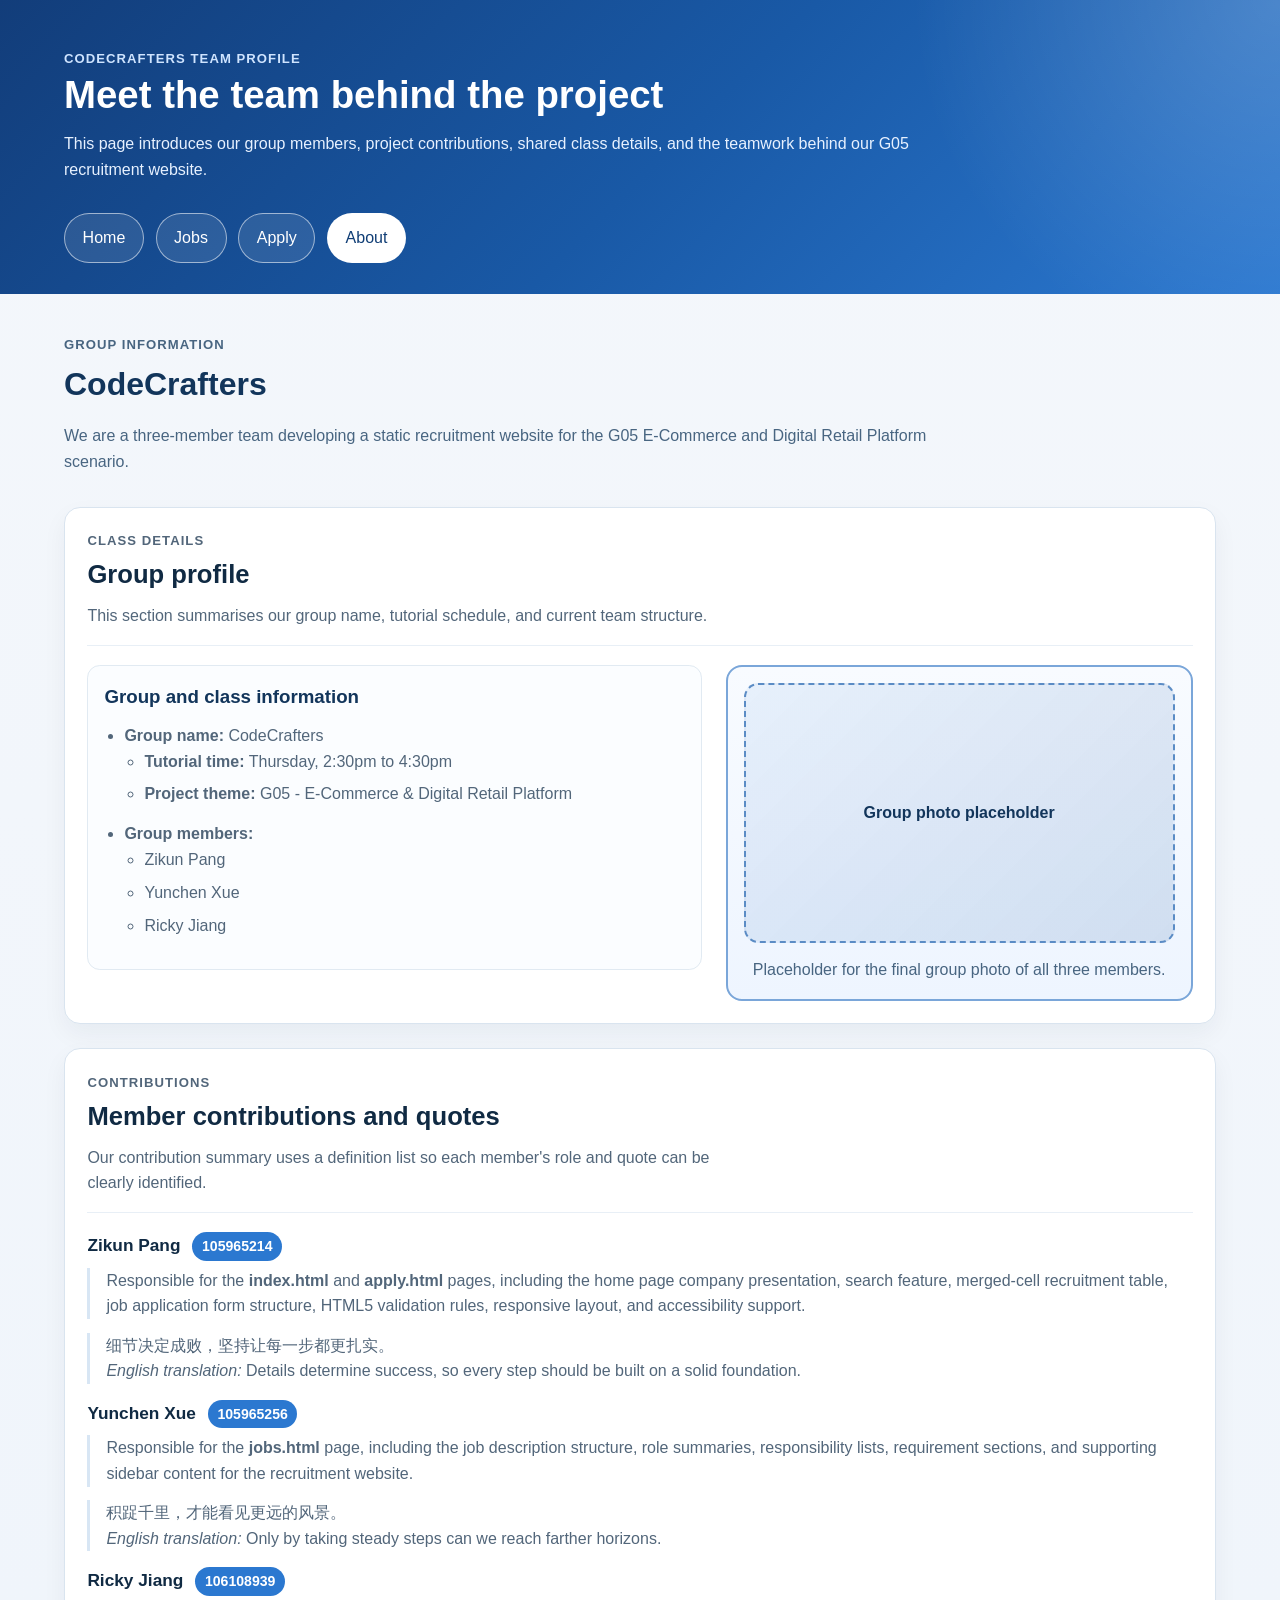
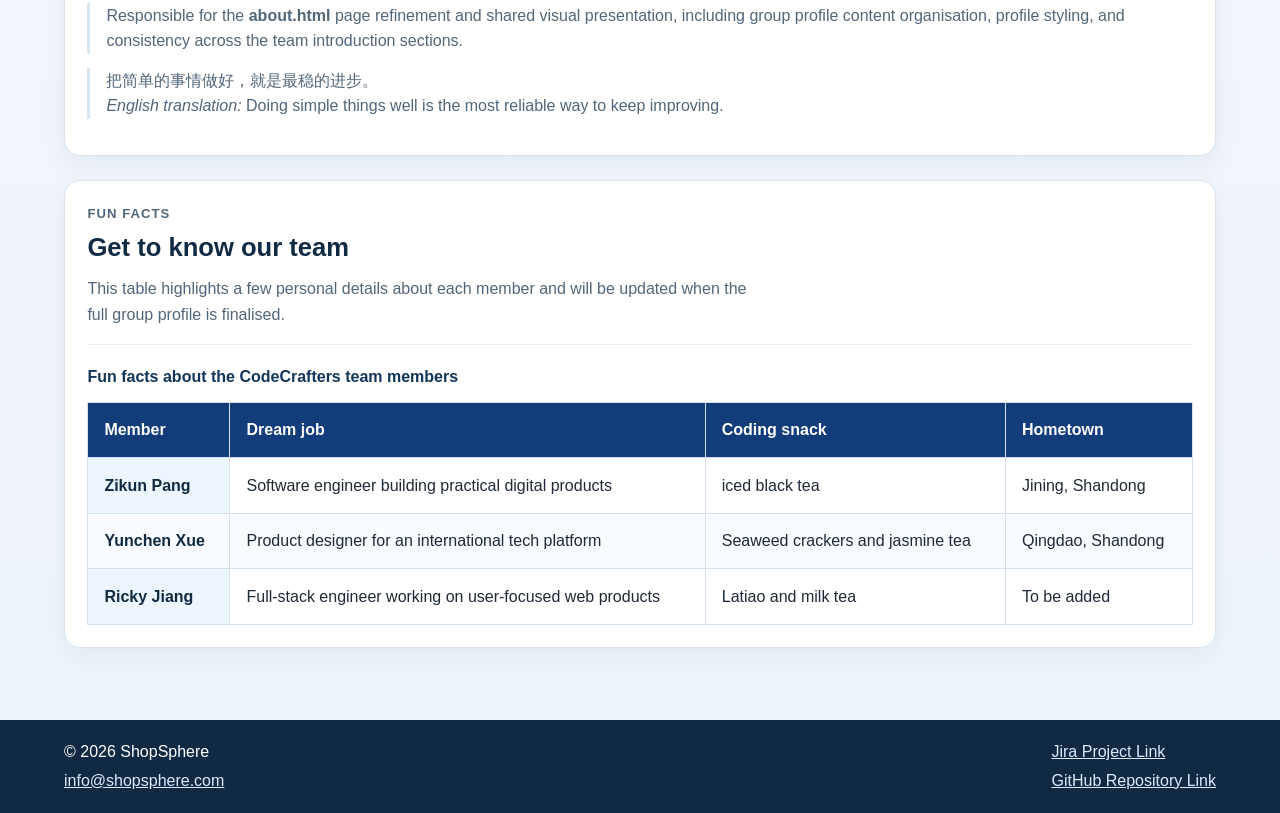
==== about.html @ 59950547 "Modify the formatting issue of the about. html section" ====
<!DOCTYPE html>
<html lang="en">
<head>
    <meta charset="utf-8">
    <meta name="description" content="About page for the CodeCrafters recruitment website project.">
    <meta name="keywords" content="about, team, contributions, COS10026, CodeCrafters">
    <meta name="author" content="CodeCrafters">
    <meta name="viewport" content="width=device-width, initial-scale=1.0">
    <title>About | CodeCrafters</title>
    <link rel="stylesheet" href="styles.css">

    <style>
        .about-photo figcaption {
            text-align: center;
        }
    </style>
</head>
<body>

<header class="site-header">
    <div class="container">
        <div class="hero-text">
            <p class="eyebrow">CodeCrafters Team Profile</p>
            <h1>Meet the team behind the project</h1>
            <p class="hero-summary" style="max-width: 54rem;">
                This page introduces our group members, project contributions, shared class details, and the teamwork behind our G05 recruitment website.
            </p>
        </div>

        <nav class="site-nav" aria-label="Main navigation">
            <ul>
                <li><a href="index.html">Home</a></li>
                <li><a href="jobs.html">Jobs</a></li>
                <li><a href="apply.html">Apply</a></li>
                <li><a href="about.html" class="current-page" aria-current="page">About</a></li>
            </ul>
        </nav>
    </div>
</header>

<main id="main-content" class="container page-main">
    <section class="page-intro">
        <p class="section-tag">Group Information</p>
        <h2>CodeCrafters</h2>
        <p>
            We are a three-member team developing a static recruitment website for the G05 E-Commerce and Digital Retail Platform scenario.
        </p>
    </section>

    <section class="content-card">
        <header class="card-header">
            <div>
                <p class="card-tag">Class Details</p>
                <h2>Group profile</h2>
                <p class="card-summary">
                    This section summarises our group name, tutorial schedule, and current team structure.
                </p>
            </div>
        </header>

        <div class="about-overview">
            <div class="info-panel">
                <h3>Group and class information</h3>
                <ul class="nested-details">
                    <li>
                        <strong>Group name:</strong> CodeCrafters
                        <ul>
                            <li><strong>Tutorial time:</strong> Thursday, 2:30pm to 4:30pm</li>
                            <li><strong>Project theme:</strong> G05 - E-Commerce &amp; Digital Retail Platform</li>
                        </ul>
                    </li>
                    <li>
                        <strong>Group members:</strong>
                        <ul>
                            <li>Zikun Pang</li>
                            <li>Yunchen Xue</li>
                            <li>Ricky Jiang</li>
                        </ul>
                    </li>
                </ul>
            </div>

            <figure class="about-photo">
                <div class="photo-placeholder" role="img" aria-label="Placeholder for the group photo to be added later.">
                    Group photo placeholder
                </div>
                <figcaption>Placeholder for the final group photo of all three members.</figcaption>
            </figure>
        </div>
    </section>

    <section class="content-card">
        <header class="card-header">
            <div>
                <p class="card-tag">Contributions</p>
                <h2>Member contributions and quotes</h2>
                <p class="card-summary">
                    Our contribution summary uses a definition list so each member's role and quote can be clearly identified.
                </p>
            </div>
        </header>

        <dl class="member-contributions">
            <dt>Zikun Pang <span class="student-id">105965214</span></dt>
            <dd>
                Responsible for the <strong>index.html</strong> and <strong>apply.html</strong> pages, including the home page company presentation, search feature, merged-cell recruitment table, job application form structure, HTML5 validation rules, responsive layout, and accessibility support.
            </dd>
            <dd>
                <span lang="zh-CN">&#32454;&#33410;&#20915;&#23450;&#25104;&#36133;&#65292;&#22362;&#25345;&#35753;&#27599;&#19968;&#27493;&#37117;&#26356;&#25166;&#23454;&#12290;</span>
                <br>
                <em>English translation:</em> Details determine success, so every step should be built on a solid foundation.
            </dd>

            <dt>Yunchen Xue <span class="student-id">105965256</span></dt>
            <dd>
                Responsible for the <strong>jobs.html</strong> page, including the job description structure, role summaries, responsibility lists, requirement sections, and supporting sidebar content for the recruitment website.
            </dd>
            <dd>
                <span lang="zh-CN">&#31215;&#36352;&#21315;&#37324;&#65292;&#25165;&#33021;&#30475;&#35265;&#26356;&#36828;&#30340;&#39118;&#26223;&#12290;</span>
                <br>
                <em>English translation:</em> Only by taking steady steps can we reach farther horizons.
            </dd>

            <dt>Ricky Jiang <span class="student-id">106108939</span></dt>
            <dd>
                Responsible for the <strong>about.html</strong> page refinement and shared visual presentation, including group profile content organisation, profile styling, and consistency across the team introduction sections.
            </dd>
            <dd>
                <span lang="zh-CN">&#25226;&#31616;&#21333;&#30340;&#20107;&#24773;&#20570;&#22909;&#65292;&#23601;&#26159;&#26368;&#31283;&#30340;&#36827;&#27493;&#12290;</span>
                <br>
                <em>English translation:</em> Doing simple things well is the most reliable way to keep improving.
            </dd>
        </dl>
    </section>

    <section class="content-card">
        <header class="card-header">
            <div>
                <p class="card-tag">Fun Facts</p>
                <h2>Get to know our team</h2>
                <p class="card-summary">
                    This table highlights a few personal details about each member and will be updated when the full group profile is finalised.
                </p>
            </div>
        </header>

        <div class="table-wrap">
            <table class="fun-facts-table">
                <caption>Fun facts about the CodeCrafters team members</caption>
                <thead>
                <tr>
                    <th scope="col">Member</th>
                    <th scope="col">Dream job</th>
                    <th scope="col">Coding snack</th>
                    <th scope="col">Hometown</th>
                </tr>
                </thead>
                <tbody>
                <tr>
                    <th scope="row">Zikun Pang</th>
                    <td>Software engineer building practical digital products</td>
                    <td>iced black tea</td>
                    <td>Jining, Shandong</td>
                </tr>
                <tr>
                    <th scope="row">Yunchen Xue</th>
                    <td>Product designer for an international tech platform</td>
                    <td>Seaweed crackers and jasmine tea</td>
                    <td>Qingdao, Shandong</td>
                </tr>
                <tr>
                    <th scope="row">Ricky Jiang</th>
                    <td>Full-stack engineer working on user-focused web products</td>
                    <td>Latiao and milk tea</td>
                    <td>To be added</td>
                </tr>
                </tbody>
            </table>
        </div>
    </section>
</main>

<footer class="site-footer">
    <div class="container footer-layout">
        <div>
            <p>&copy; 2026 ShopSphere</p>
            <p><a href="mailto:info@shopsphere.com">info@shopsphere.com</a></p>
        </div>
        <div class="footer-links">
            <p><a href="https://2568879251l.atlassian.net/jira/software/projects/SCRUM/boards/1?atlOrigin=eyJpIjoiOWZjY2I1NWI1YzJlNGUzNWI2YWQ5MjZhNTBlOTJiNDIiLCJwIjoiaiJ9">Jira Project Link</a></p>
            <p><a href="https://github.com/105965256/COS10026-Group-Work">GitHub Repository Link</a></p>
        </div>
    </div>
</footer>
</body>
</html>
---- styles.css ----
/*Character control*/
:root {
    --color-text: #1f2937;
    --color-text-muted: #52667a;
    --color-text-soft: #486581;
    --color-heading: #12355b;
    --color-heading-strong: #102a43;
    --color-primary: #0f4c97;
    --color-primary-dark: #0a376d;
    --color-primary-accent: #2b78d0;
    --color-surface: #ffffff;
    --color-surface-soft: #fbfdff;
    --color-surface-accent: #f7fbff;
    --color-surface-highlight: #edf5ff;
    --color-border: #d9e4ef;
    --color-border-soft: #e1eaf2;
    --color-focus: #ffbf47;
    --color-header-start: #123d7a;
    --color-header-mid: #1959a6;
    --color-header-end: #2b78d0;
    --color-header-text: #ffffff;
    --color-header-text-soft: #e7f1ff;
    --color-header-text-muted: #cfe4ff;
    --shadow-card: 0 10px 24px rgba(16, 42, 67, 0.05);
    --radius-pill: 999px;
    --radius-lg: 1rem;
    --radius-md: 0.8rem;
}


/*Basic container limitations*/
* {
    box-sizing: border-box;
}

html {
    scroll-behavior: smooth;
}

body {
    margin: 0;
    font-family: Arial, Helvetica, sans-serif;
    line-height: 1.6;
    color: var(--color-text);
    background: linear-gradient(180deg, #f4f7fb 0%, #eef4fb 100%);
}

a {
    color: var(--color-primary);
}

a:hover {
    color: var(--color-primary-dark);
}

a:focus {
    outline: 3px solid var(--color-focus);
    outline-offset: 2px;
}

/* General Layout*/
.container {
    width: 90%;
    max-width: 1180px;
    margin: 0 auto;
}

.page-main {
    padding: 2.5rem 0 3rem;
}

.page-intro {
    max-width: 54rem;
    margin-bottom: 2rem;
}

.page-intro h2 {
    margin: 0.3rem 0 0.8rem;
    font-size: 2rem;
    color: var(--color-heading-strong);
}

.page-intro p {
    margin: 0;
    color: var(--color-text-soft);
}

.page-with-sidebar {
    overflow: hidden;
}

.page-content {
    float: left;
    width: 73%;
}

.page-sidebar {
    float: right;
    width: 25%;
}

.section-tag,
.eyebrow,
.card-tag {
    font-size: 0.82rem;
    font-weight: bold;
    text-transform: uppercase;
    letter-spacing: 0.08em;
}

/*Top of page*/
.site-header {
    padding: 3rem 0 1.6rem;
    color: var(--color-header-text);
    background:
        radial-gradient(circle at top right, rgba(255, 255, 255, 0.18), transparent 28%),
        linear-gradient(135deg, var(--color-header-start) 0%, var(--color-header-mid) 52%, var(--color-header-end) 100%);
}

.hero-text h1 {
    margin: 0.2rem 0 0.8rem;
    font-size: 2.4rem;
    line-height: 1.2;
}

.hero-summary {
    margin: 0;
    color: var(--color-header-text-soft);
}

.eyebrow {
    margin: 0;
    color: var(--color-header-text-muted);
}

/*Navigation bar*/
.site-nav {
    margin-top: 1.6rem;
}

.site-nav ul {
    margin: 0;
    padding: 0;
    list-style: none;
}

.site-nav li {
    display: inline-block;
    margin: 0.3rem 0.45rem 0.3rem 0;
}

.site-nav a {
    display: inline-block;
    padding: 0.72rem 1.1rem;
    border: 1px solid rgba(255, 255, 255, 0.55);
    border-radius: var(--radius-pill);
    background: rgba(255, 255, 255, 0.1);
    color: var(--color-header-text);
    text-decoration: none;
}

.site-nav a.current-page,
.site-nav a[aria-current="page"] {
    background-color: var(--color-surface);
    color: #0f3d75;
}

.site-nav a:hover,
.site-nav a:focus {
    background: rgba(255, 255, 255, 0.22);
}

/* Shared card containers */
.content-card,
.sidebar-card {
    border: 1px solid var(--color-border);
    border-radius: var(--radius-lg);
    background: var(--color-surface);
}

.content-card,
.sidebar-card {
    margin-bottom: 1.5rem;
    padding: 1.4rem;
    box-shadow: var(--shadow-card);
}

.content-card h2,
.content-card h3,
.sidebar-card h2,
.sidebar-card h3,
.info-panel h3,
.page-intro h2 {
    color: var(--color-heading);
}

.content-card p,
.content-card li,
.sidebar-card p,
.sidebar-card li,
.card-summary {
    color: var(--color-text-muted);
}

.card-header {
    overflow: hidden;
    margin-bottom: 1.2rem;
    padding-bottom: 1rem;
    border-bottom: 1px solid #e8eff6;
}

.card-header h2 {
    margin: 0.2rem 0 0.5rem;
    font-size: 1.6rem;
    color: var(--color-heading-strong);
}

.card-tag {
    margin: 0;
    color: var(--color-primary);
}

.card-summary {
    margin: 0;
    max-width: 42rem;
}

/* Shared information panels */
.info-grid {
    display: grid;
    grid-template-columns: repeat(3, minmax(0, 1fr));
    gap: 1rem;
}

.info-panel,
.job-meta-box {
    border-radius: var(--radius-md);
}

.info-panel {
    padding: 1rem;
    border: 1px solid var(--color-border-soft);
    background: var(--color-surface-soft);
}

.info-panel h3 {
    margin-top: 0;
    margin-bottom: 0.7rem;
}

.info-panel ol,
.info-panel ul,
.sidebar-card ul {
    margin: 0;
    padding-left: 1.25rem;
}

.info-panel li,
.sidebar-card li {
    margin-bottom: 0.45rem;
}

/* Jobs page special sections */
.job-meta-box {
    float: right;
    width: 230px;
    margin-left: 1rem;
    padding: 0.9rem 1rem;
    border: 1px solid #dce9f5;
    background: var(--color-surface-accent);
}

.job-meta-box p {
    margin: 0.25rem 0;
    color: #334e68;
}

.acknowledgement-box {
    border-left: 5px solid var(--color-primary-accent);
    background: var(--color-surface-highlight);
}

/* Home page sections */
.home-header {
    position: relative;
    overflow: hidden;
}

.home-header::after {
    content: "";
    position: absolute;
    inset: auto -10% -120px auto;
    width: 420px;
    height: 420px;
    border-radius: 50%;
    background: radial-gradient(circle, rgba(255, 255, 255, 0.18) 0%, rgba(255, 255, 255, 0.03) 58%, transparent 72%);
    pointer-events: none;
}

.home-hero {
    display: grid;
    grid-template-columns: minmax(0, 1.2fr) minmax(280px, 0.95fr);
    gap: 1.5rem;
    align-items: center;
}

.brand-row {
    display: flex;
    gap: 1rem;
    align-items: center;
    margin-bottom: 0.9rem;
}

.brand-row h1 {
    margin: 0;
}

.brand-logo {
    display: flex;
    align-items: center;
    justify-content: center;
    width: 72px;
    height: 72px;
    border: 2px solid rgba(255, 255, 255, 0.35);
    border-radius: 22px;
    color: #ffffff;
    background: linear-gradient(135deg, rgba(255, 255, 255, 0.22) 0%, rgba(191, 219, 254, 0.22) 100%);
    box-shadow: 0 14px 30px rgba(8, 38, 77, 0.24);
    font-size: 2rem;
    font-weight: bold;
}

.hero-slogan {
    margin: 0.2rem 0 0;
    color: var(--color-header-text-soft);
    font-size: 1.05rem;
}

.search-label {
    display: block;
    margin-bottom: 0.45rem;
    color: #ffffff;
    font-weight: bold;
}

.search-row {
    display: flex;
    gap: 0.8rem;
    flex-wrap: wrap;
}

.search-row input[type="search"] {
    flex: 1 1 280px;
    min-width: 0;
    padding: 0.85rem 1rem;
    border: 1px solid rgba(255, 255, 255, 0.38);
    border-radius: var(--radius-pill);
    font: inherit;
    color: var(--color-text);
    background: rgba(255, 255, 255, 0.96);
}

.search-row button {
    padding: 0.85rem 1.35rem;
    border: 1px solid rgba(255, 255, 255, 0.42);
    border-radius: var(--radius-pill);
    font: inherit;
    font-weight: bold;
    color: #0f3d75;
    background: #ffffff;
    cursor: pointer;
}

.search-row button:hover,
.search-row button:focus {
    background: #eaf3ff;
}

.hero-illustration {
    margin: 0;
    padding: 1rem;
    border: 1px solid rgba(255, 255, 255, 0.2);
    border-radius: 1.2rem;
    background: rgba(255, 255, 255, 0.1);
    box-shadow: 0 22px 40px rgba(9, 35, 70, 0.18);
}

.hero-graphic {
    display: block;
    width: 100%;
    height: auto;
}

.hero-illustration figcaption {
    margin-top: 0.8rem;
    color: var(--color-header-text-soft);
}

.home-grid {
    display: grid;
    grid-template-columns: minmax(0, 2fr) minmax(260px, 0.9fr);
    gap: 1.5rem;
    align-items: start;
}

.home-highlight {
    height: 100%;
}

.home-table {
    width: 100%;
    border-collapse: collapse;
    border: 1px solid #cbdcf0;
    background: #ffffff;
}

.home-table caption {
    margin-bottom: 0.8rem;
    font-weight: bold;
    color: var(--color-heading);
    text-align: left;
}

.home-table th,
.home-table td {
    padding: 0.9rem 1rem;
    border: 1px solid #d7e5f2;
    text-align: left;
    vertical-align: top;
}

.home-table thead th {
    color: #ffffff;
    background: #123d7a;
}

.home-table tbody th {
    color: var(--color-heading-strong);
    background: #edf5ff;
}

.home-table tbody tr:nth-child(even) td,
.home-table tbody tr:nth-child(even) th {
    background: #f8fbff;
}

.apply-layout {
    display: grid;
    grid-template-columns: minmax(0, 2fr) minmax(280px, 1fr);
    gap: 1.5rem;
    align-items: start;
}

/* Apply page form layout */
.form-card {
    min-width: 0;
}

.apply-form,
.field-group {
    display: flex;
    flex-direction: column;
}

.apply-form {
    gap: 1rem;
}

.form-grid {
    display: grid;
    grid-template-columns: repeat(2, minmax(0, 1fr));
    gap: 1rem 1.25rem;
}

.field-group,
.choice-group {
    margin: 0;
}

.field-group {
    gap: 0.45rem;
}

.full-width {
    grid-column: 1 / -1;
}

.apply-form label,
.apply-form legend {
    font-weight: bold;
    color: var(--color-heading-strong);
}

.choice-group {
    padding: 1rem;
    border: 1px solid var(--color-border-soft);
    border-radius: var(--radius-md);
    background: var(--color-surface-soft);
}

.choice-group legend {
    padding: 0 0.3rem;
}

.apply-form input[type="text"],
.apply-form input[type="email"],
.apply-form input[type="tel"],
.apply-form select,
.apply-form textarea {
    width: 100%;
    padding: 0.8rem 0.9rem;
    border: 1px solid #bfd0e0;
    border-radius: 0.75rem;
    font: inherit;
    color: var(--color-text);
    background: var(--color-surface);
}

.apply-form input[type="text"]:focus,
.apply-form input[type="email"]:focus,
.apply-form input[type="tel"]:focus,
.apply-form select:focus,
.apply-form textarea:focus {
    border-color: var(--color-primary-accent);
    outline: 3px solid rgba(255, 191, 71, 0.45);
    outline-offset: 1px;
}

.apply-form textarea {
    resize: vertical;
    min-height: 8rem;
}

.field-note {
    margin: 0;
    font-size: 0.93rem;
    color: var(--color-text-soft);
}

.inline-options {
    display: flex;
    flex-wrap: wrap;
    gap: 0.75rem 1.25rem;
    margin-top: 0.5rem;
}

.inline-options label {
    display: flex;
    align-items: center;
    gap: 0.55rem;
    color: var(--color-text);
}

.inline-options input {
    accent-color: var(--color-primary);
}

.button-row {
    display: flex;
    flex-wrap: wrap;
    gap: 0.8rem;
}

.button-row input[type="submit"],
.button-row input[type="reset"] {
    padding: 0.9rem 1.35rem;
    border: 1px solid var(--color-primary);
    border-radius: var(--radius-pill);
    font: inherit;
    font-weight: bold;
    cursor: pointer;
}

.button-row input[type="submit"] {
    color: var(--color-header-text);
    background: linear-gradient(135deg, var(--color-primary) 0%, var(--color-primary-accent) 100%);
}

.button-row input[type="reset"] {
    color: var(--color-heading-strong);
    background: var(--color-surface);
}

.button-row input[type="submit"]:hover,
.button-row input[type="submit"]:focus {
    background: linear-gradient(135deg, var(--color-primary-dark) 0%, var(--color-primary) 100%);
}

.button-row input[type="reset"]:hover,
.button-row input[type="reset"]:focus {
    background: var(--color-surface-highlight);
}

.apply-sidebar {
    display: grid;
    gap: 1.5rem;
}

.application-steps {
    margin: 0;
    padding-left: 1.3rem;
}

.application-steps li {
    margin-bottom: 0.55rem;
    color: var(--color-text-muted);
}

/* About page sections */
.about-overview {
    display: grid;
    grid-template-columns: minmax(0, 1.25fr) minmax(260px, 0.95fr);
    gap: 1.5rem;
    align-items: start;
}

.nested-details,
.nested-details ul {
    margin: 0;
    padding-left: 1.25rem;
}

.nested-details > li {
    margin-bottom: 0.9rem;
    color: var(--color-text-muted);
}

.about-photo {
    margin: 0;
    padding: 1rem;
    border: 2px solid #7aa6d9;
    border-radius: var(--radius-lg);
    background: linear-gradient(180deg, #f8fbff 0%, #eef5ff 100%);
}

.photo-placeholder {
    display: flex;
    align-items: center;
    justify-content: center;
    min-height: 260px;
    border: 2px dashed #5b8cc5;
    border-radius: 0.9rem;
    color: var(--color-heading);
    background:
        linear-gradient(135deg, rgba(43, 120, 208, 0.08) 0%, rgba(15, 76, 151, 0.14) 100%);
    font-weight: bold;
    text-align: center;
}

.group-photo {
    display: block;
    width: 100%;
    height: auto;
    border-radius: 0.9rem;
}

.about-photo figcaption {
    margin-top: 0.9rem;
    color: var(--color-text-soft);
}

.member-contributions {
    margin: 0;
}

.member-contributions dt {
    margin-top: 1rem;
    font-size: 1.08rem;
    font-weight: bold;
    color: var(--color-heading-strong);
}

.member-contributions dt:first-child {
    margin-top: 0;
}

.member-contributions dd {
    margin: 0.45rem 0 0.85rem 0;
    padding-left: 1rem;
    border-left: 3px solid #d8e6f4;
    color: var(--color-text-muted);
}

.student-id {
    display: inline-block;
    margin-left: 0.45rem;
    padding: 0.18rem 0.6rem;
    border-radius: var(--radius-pill);
    color: #ffffff;
    background: #2b78d0;
    font-size: 0.88rem;
}

.table-wrap {
    overflow-x: auto;
}

.fun-facts-table {
    width: 100%;
    border-collapse: collapse;
    border: 1px solid #bdd0e5;
    background: #ffffff;
}

.fun-facts-table caption {
    margin-bottom: 0.8rem;
    font-weight: bold;
    color: var(--color-heading);
    text-align: left;
}

.fun-facts-table th,
.fun-facts-table td {
    padding: 0.9rem 1rem;
    border: 1px solid #d5e1ee;
    text-align: left;
    vertical-align: top;
}

.fun-facts-table thead th {
    color: #ffffff;
    background: #123d7a;
}

.fun-facts-table tbody th {
    color: var(--color-heading-strong);
    background: #edf5ff;
}

.fun-facts-table tbody tr:nth-child(even) td,
.fun-facts-table tbody tr:nth-child(even) th {
    background: #f8fbff;
}

.fun-facts-table tbody tr:hover td,
.fun-facts-table tbody tr:hover th {
    background: #e1efff;
}

.footer-layout {
    display: flex;
    flex-wrap: wrap;
}

/* Footer layout */
.site-footer {
    clear: both;
    padding: 1rem 0;
    background: var(--color-heading-strong);
    color: var(--color-header-text);
}

.footer-layout {
    justify-content: space-between;
    gap: 1rem;
}

.footer-links p,
.site-footer p {
    margin: 0.2rem 0;
}

.site-footer a {
    color: #d9ecff;
}

/* Responsive adjustments */
@media screen and (max-width: 980px) {
    .page-content,
    .page-sidebar,
    .job-meta-box {
        float: none;
        width: 100%;
    }

    .home-hero,
    .home-grid,
    .apply-layout {
        grid-template-columns: 1fr;
    }

    .about-overview {
        grid-template-columns: 1fr;
    }

    .job-meta-box {
        margin: 1rem 0 0;
    }

    .info-grid {
        grid-template-columns: 1fr;
    }
}

@media screen and (max-width: 680px) {
    .hero-text h1 {
        font-size: 1.9rem;
    }

    .brand-row {
        align-items: flex-start;
    }

    .search-row input[type="search"],
    .search-row button {
        width: 100%;
    }

    .site-nav li {
        display: block;
        margin-right: 0;
    }

    .site-nav a {
        width: 100%;
        text-align: center;
    }

    .container {
        width: 94%;
    }

    .form-grid {
        grid-template-columns: 1fr;
    }

    .button-row input[type="submit"],
    .button-row input[type="reset"] {
        width: 100%;
    }

    .inline-options {
        flex-direction: column;
        align-items: flex-start;
    }

    .content-card,
    .sidebar-card {
        padding: 1rem;
    }

    .page-intro h2 {
        font-size: 1.6rem;
    }
}
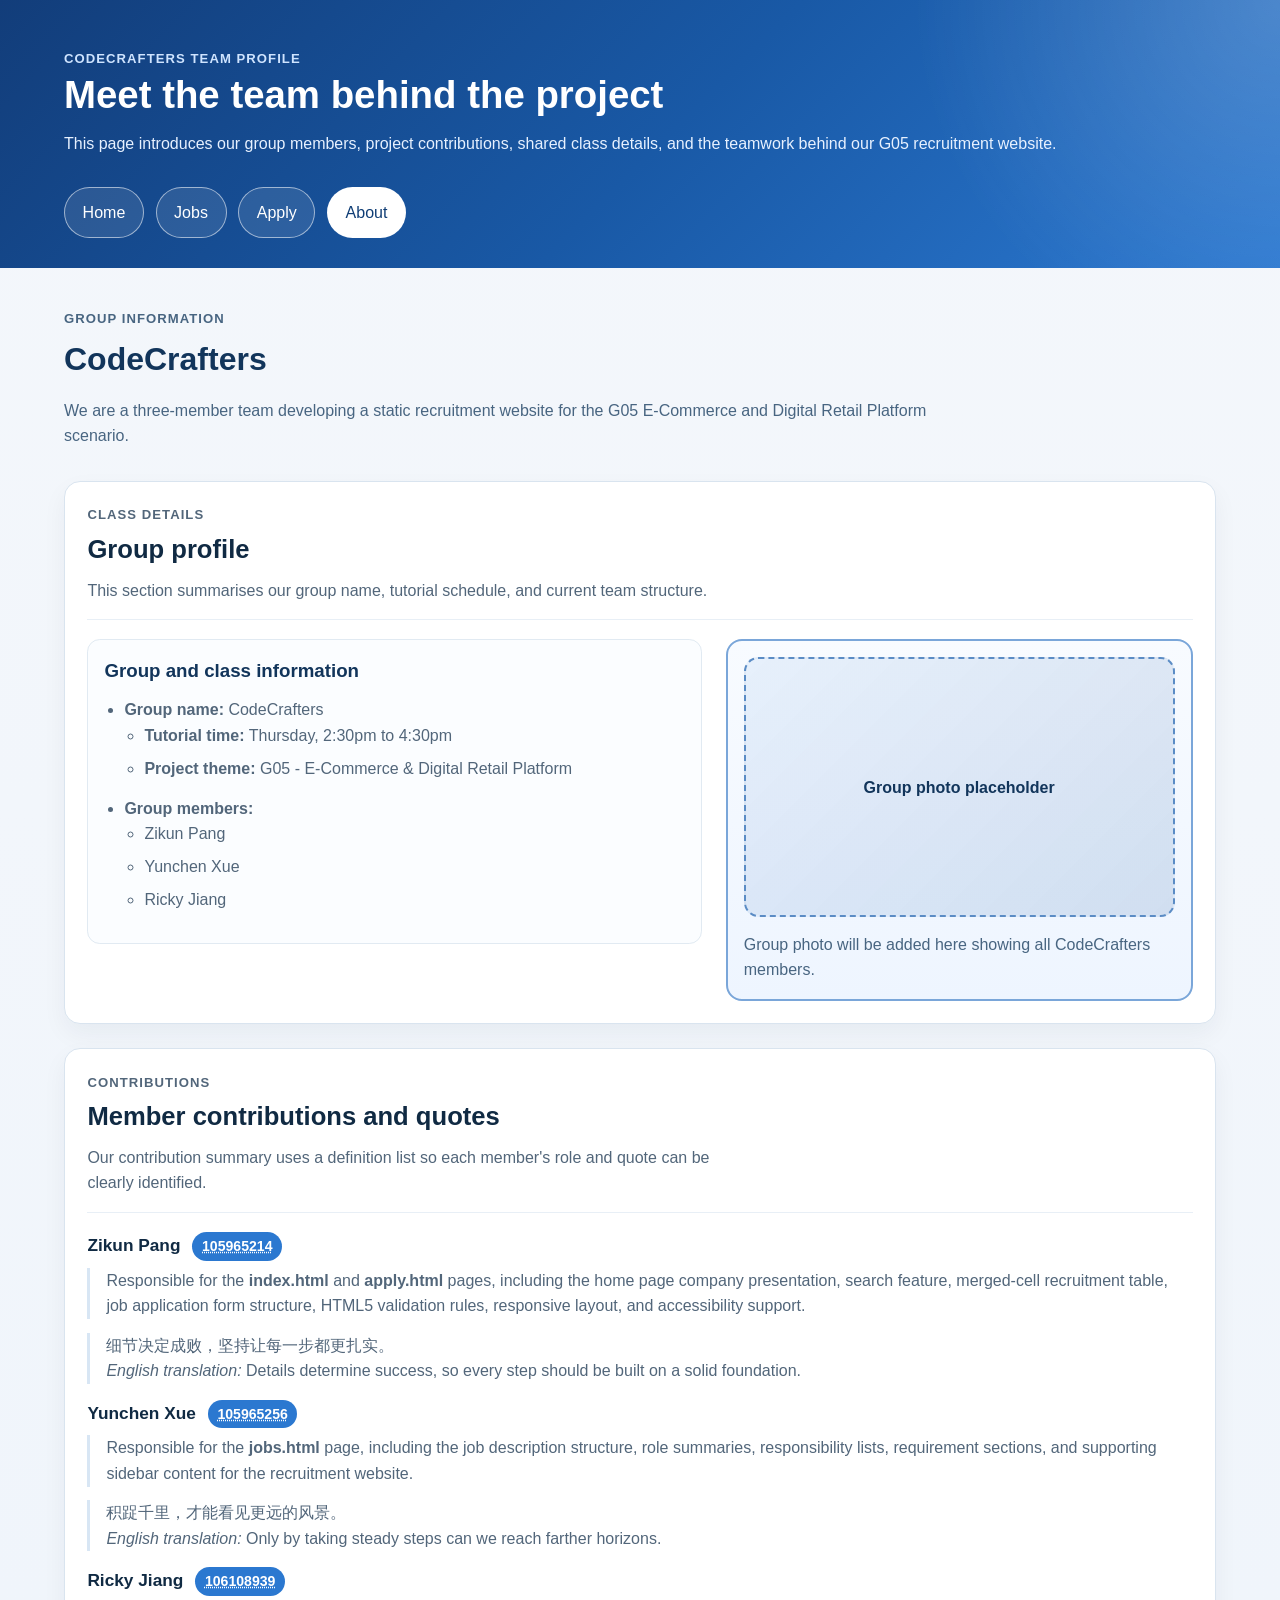
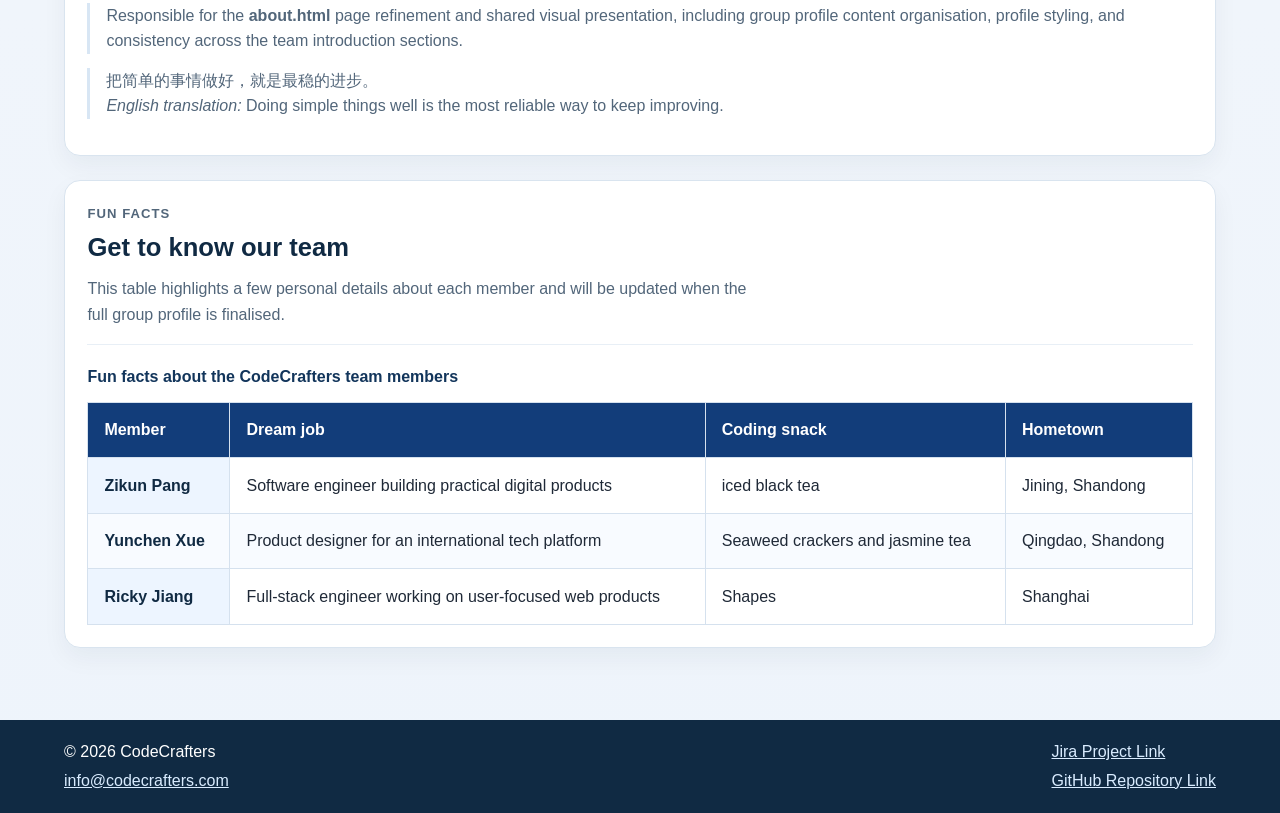
==== commit d6d4aa54: "Merge branch 'main' of https://github.com/105965256/COS10026-Group-Work" ====
--- a/about.html
+++ b/about.html
@@ -8,25 +8,19 @@
     <meta name="viewport" content="width=device-width, initial-scale=1.0">
     <title>About | CodeCrafters</title>
     <link rel="stylesheet" href="styles.css">
-
-    <style>
-        .about-photo figcaption {
-            text-align: center;
-        }
-    </style>
 </head>
+
 <body>
-
 <header class="site-header">
     <div class="container">
         <div class="hero-text">
             <p class="eyebrow">CodeCrafters Team Profile</p>
             <h1>Meet the team behind the project</h1>
-            <p class="hero-summary" style="max-width: 54rem;">
+            <p class="hero-summary">
                 This page introduces our group members, project contributions, shared class details, and the teamwork behind our G05 recruitment website.
             </p>
         </div>
-
+        
         <nav class="site-nav" aria-label="Main navigation">
             <ul>
                 <li><a href="index.html">Home</a></li>
@@ -38,7 +32,8 @@
     </div>
 </header>
 
-<main id="main-content" class="container page-main">
+<main id="main-content" class="container page-main" role="main">
+
     <section class="page-intro">
         <p class="section-tag">Group Information</p>
         <h2>CodeCrafters</h2>
@@ -81,10 +76,12 @@
             </div>
 
             <figure class="about-photo">
-                <div class="photo-placeholder" role="img" aria-label="Placeholder for the group photo to be added later.">
+                <div class="photo-placeholder" aria-hidden="true">
                     Group photo placeholder
                 </div>
-                <figcaption>Placeholder for the final group photo of all three members.</figcaption>
+                <figcaption>
+                    Group photo will be added here showing all CodeCrafters members.
+                </figcaption>
             </figure>
         </div>
     </section>
@@ -101,7 +98,7 @@
         </header>
 
         <dl class="member-contributions">
-            <dt>Zikun Pang <span class="student-id">105965214</span></dt>
+            <dt>Zikun Pang <span class="student-id"><abbr title="Student ID">105965214</abbr></span></dt>
             <dd>
                 Responsible for the <strong>index.html</strong> and <strong>apply.html</strong> pages, including the home page company presentation, search feature, merged-cell recruitment table, job application form structure, HTML5 validation rules, responsive layout, and accessibility support.
             </dd>
@@ -111,7 +108,7 @@
                 <em>English translation:</em> Details determine success, so every step should be built on a solid foundation.
             </dd>
 
-            <dt>Yunchen Xue <span class="student-id">105965256</span></dt>
+            <dt>Yunchen Xue <span class="student-id"><abbr title="Student ID">105965256</abbr></span></dt>
             <dd>
                 Responsible for the <strong>jobs.html</strong> page, including the job description structure, role summaries, responsibility lists, requirement sections, and supporting sidebar content for the recruitment website.
             </dd>
@@ -121,7 +118,7 @@
                 <em>English translation:</em> Only by taking steady steps can we reach farther horizons.
             </dd>
 
-            <dt>Ricky Jiang <span class="student-id">106108939</span></dt>
+            <dt>Ricky Jiang <span class="student-id"><abbr title="Student ID">106108939</abbr></span></dt>
             <dd>
                 Responsible for the <strong>about.html</strong> page refinement and shared visual presentation, including group profile content organisation, profile styling, and consistency across the team introduction sections.
             </dd>
@@ -171,26 +168,38 @@
                 <tr>
                     <th scope="row">Ricky Jiang</th>
                     <td>Full-stack engineer working on user-focused web products</td>
-                    <td>Latiao and milk tea</td>
-                    <td>To be added</td>
+                    <td>Shapes</td>
+                    <td>Shanghai</td>
                 </tr>
                 </tbody>
             </table>
         </div>
     </section>
+
 </main>
 
 <footer class="site-footer">
     <div class="container footer-layout">
         <div>
-            <p>&copy; 2026 ShopSphere</p>
-            <p><a href="mailto:info@shopsphere.com">info@shopsphere.com</a></p>
+            <p>&copy; 2026 CodeCrafters</p>
+            <p><a href="mailto:info@codecrafters.com" aria-label="Email CodeCrafters">info@codecrafters.com</a></p>
         </div>
         <div class="footer-links">
-            <p><a href="https://2568879251l.atlassian.net/jira/software/projects/SCRUM/boards/1?atlOrigin=eyJpIjoiOWZjY2I1NWI1YzJlNGUzNWI2YWQ5MjZhNTBlOTJiNDIiLCJwIjoiaiJ9">Jira Project Link</a></p>
-            <p><a href="https://github.com/105965256/COS10026-Group-Work">GitHub Repository Link</a></p>
+            <p>
+                <a href="https://2568879251l.atlassian.net/jira/software/projects/SCRUM/boards/1"
+                   target="_blank" rel="noopener noreferrer">
+                   Jira Project Link
+                </a>
+            </p>
+            <p>
+                <a href="https://github.com/105965256/COS10026-Group-Work"
+                   target="_blank" rel="noopener noreferrer">
+                   GitHub Repository Link
+                </a>
+            </p>
         </div>
     </div>
 </footer>
+
 </body>
-</html>
+</html>
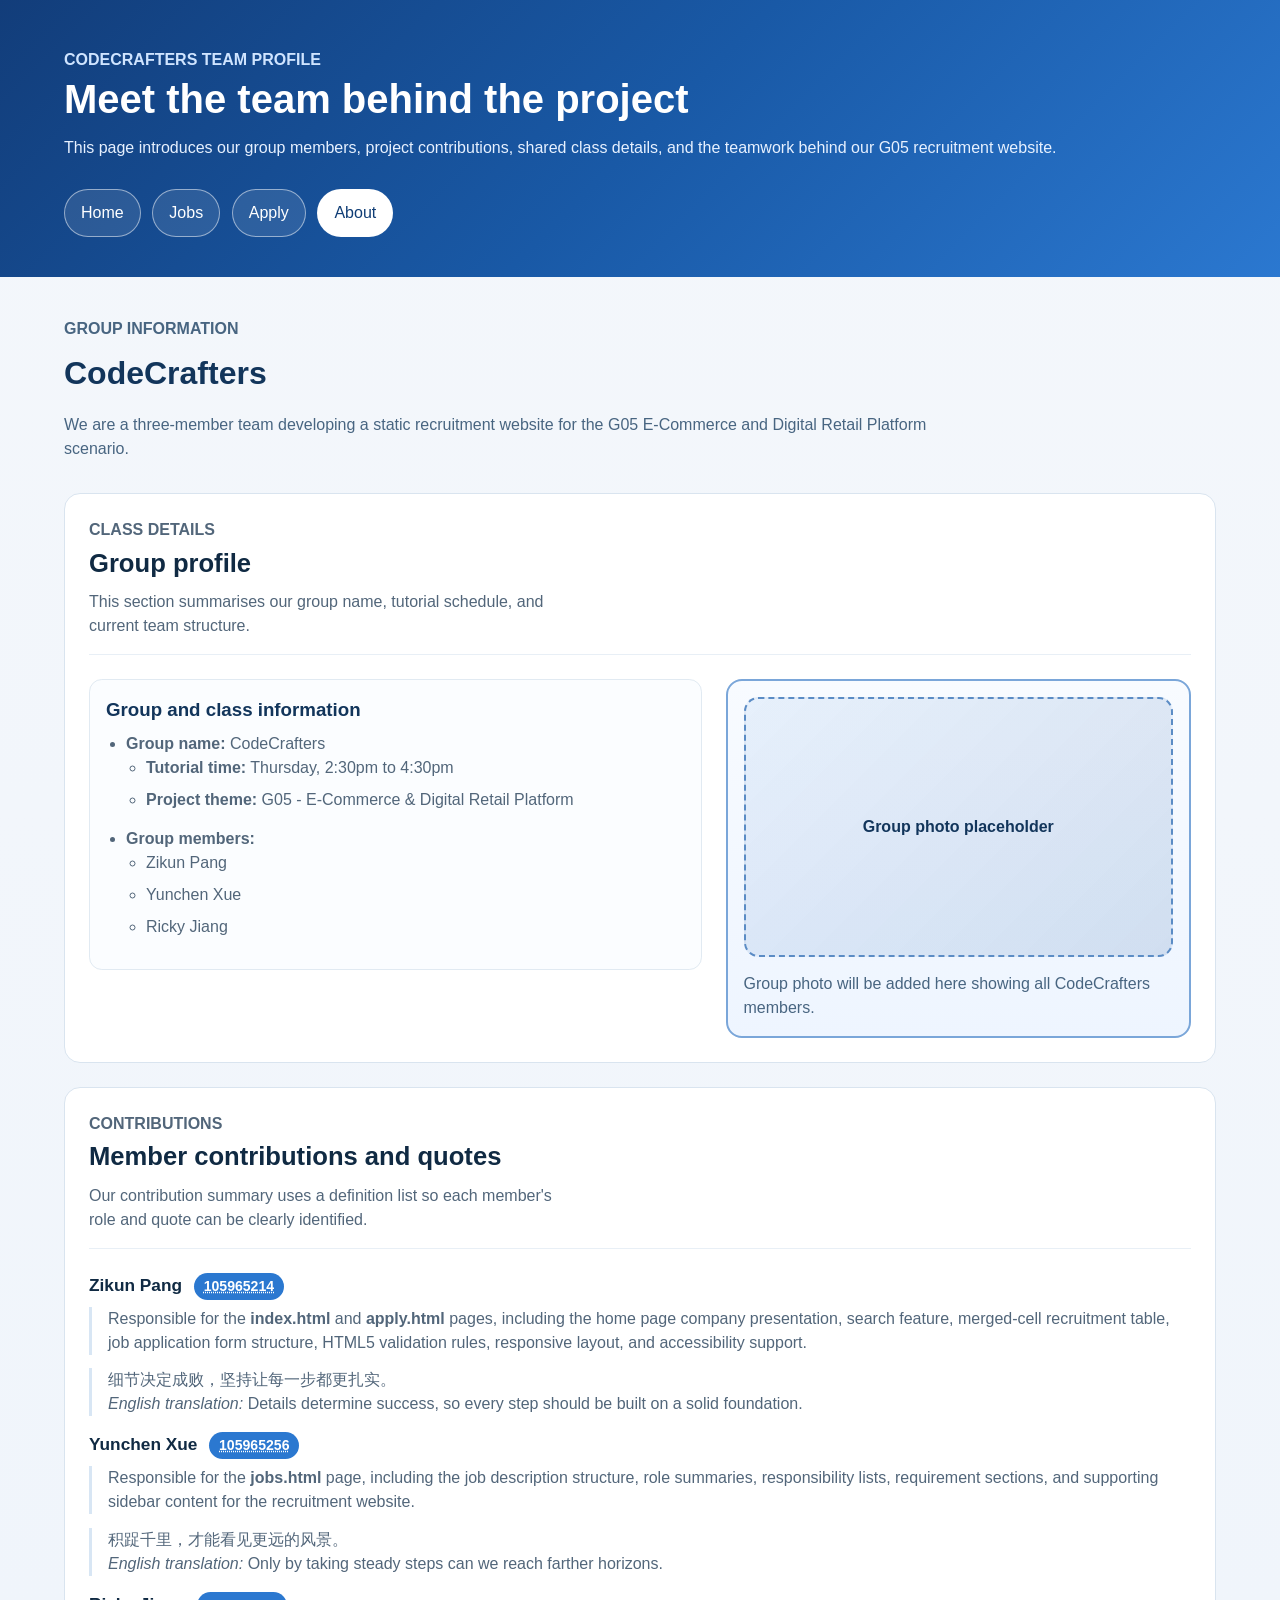
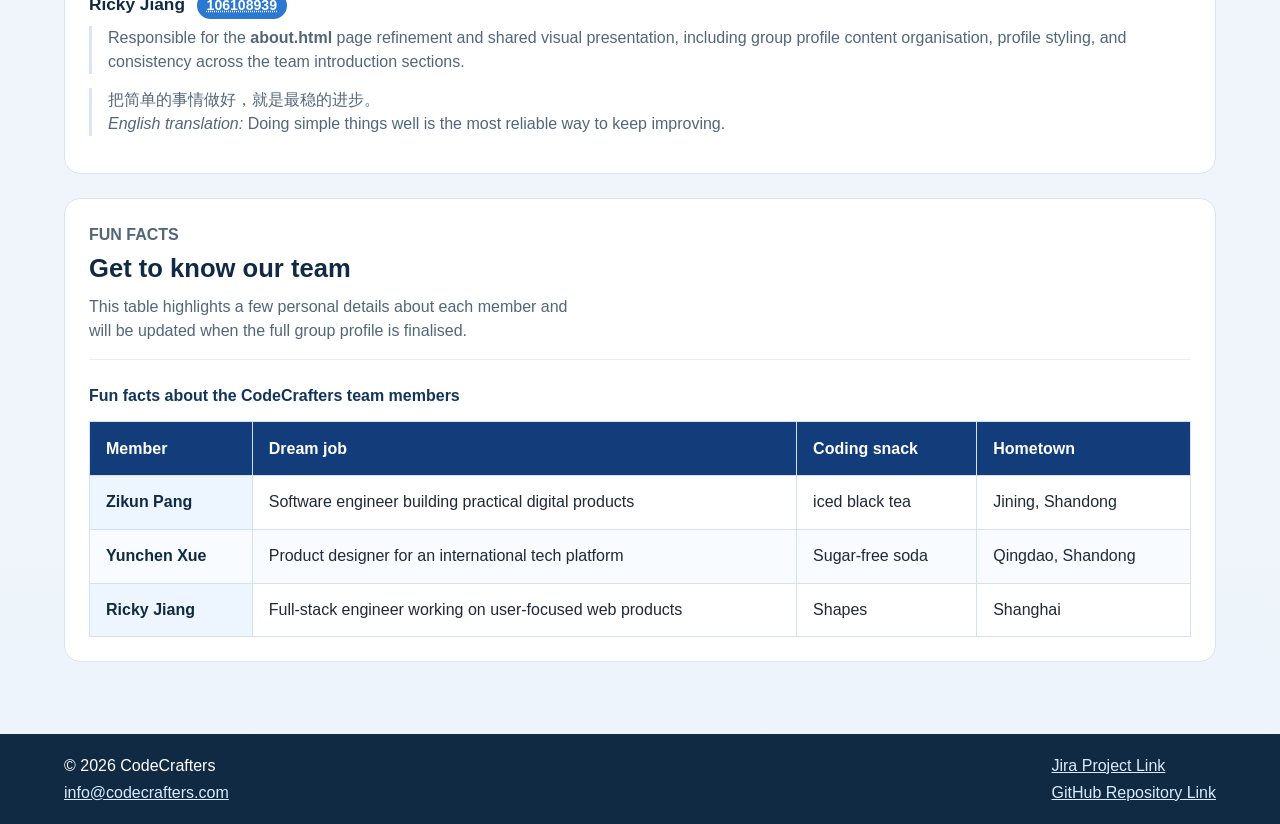
==== commit fd3f50ed: "Change to a different snack" ====
--- a/about.html
+++ b/about.html
@@ -20,7 +20,7 @@
                 This page introduces our group members, project contributions, shared class details, and the teamwork behind our G05 recruitment website.
             </p>
         </div>
-        
+
         <nav class="site-nav" aria-label="Main navigation">
             <ul>
                 <li><a href="index.html">Home</a></li>
@@ -162,7 +162,7 @@
                 <tr>
                     <th scope="row">Yunchen Xue</th>
                     <td>Product designer for an international tech platform</td>
-                    <td>Seaweed crackers and jasmine tea</td>
+                    <td>Sugar-free soda</td>
                     <td>Qingdao, Shandong</td>
                 </tr>
                 <tr>
--- a/styles.css
+++ b/styles.css
@@ -14,33 +14,27 @@
     --color-surface-highlight: #edf5ff;
     --color-border: #d9e4ef;
     --color-border-soft: #e1eaf2;
-    --color-focus: #ffbf47;
     --color-header-start: #123d7a;
     --color-header-mid: #1959a6;
     --color-header-end: #2b78d0;
     --color-header-text: #ffffff;
     --color-header-text-soft: #e7f1ff;
     --color-header-text-muted: #cfe4ff;
-    --shadow-card: 0 10px 24px rgba(16, 42, 67, 0.05);
     --radius-pill: 999px;
     --radius-lg: 1rem;
     --radius-md: 0.8rem;
 }
 
-
 /*Basic container limitations*/
 * {
     box-sizing: border-box;
 }
 
-html {
-    scroll-behavior: smooth;
-}
 
 body {
     margin: 0;
     font-family: Arial, Helvetica, sans-serif;
-    line-height: 1.6;
+    line-height: 1.5;
     color: var(--color-text);
     background: linear-gradient(180deg, #f4f7fb 0%, #eef4fb 100%);
 }
@@ -51,11 +45,6 @@
 
 a:hover {
     color: var(--color-primary-dark);
-}
-
-a:focus {
-    outline: 3px solid var(--color-focus);
-    outline-offset: 2px;
 }
 
 /* General Layout*/
@@ -70,12 +59,12 @@
 }
 
 .page-intro {
-    max-width: 54rem;
+    max-width: 55rem;
     margin-bottom: 2rem;
 }
 
 .page-intro h2 {
-    margin: 0.3rem 0 0.8rem;
+    margin: 0.5rem 0 1rem;
     font-size: 2rem;
     color: var(--color-heading-strong);
 }
@@ -83,10 +72,6 @@
 .page-intro p {
     margin: 0;
     color: var(--color-text-soft);
-}
-
-.page-with-sidebar {
-    overflow: hidden;
 }
 
 .page-content {
@@ -97,29 +82,30 @@
 .page-sidebar {
     float: right;
     width: 25%;
+    margin-left: 2%;
+    padding: 0.25rem;
+    border: 1px solid #d9e4ef;
 }
 
 .section-tag,
 .eyebrow,
 .card-tag {
-    font-size: 0.82rem;
+    font-size: 1em;
     font-weight: bold;
     text-transform: uppercase;
-    letter-spacing: 0.08em;
 }
 
 /*Top of page*/
 .site-header {
-    padding: 3rem 0 1.6rem;
+    padding: 3rem 0 1.5rem;
     color: var(--color-header-text);
     background:
-        radial-gradient(circle at top right, rgba(255, 255, 255, 0.18), transparent 28%),
-        linear-gradient(135deg, var(--color-header-start) 0%, var(--color-header-mid) 52%, var(--color-header-end) 100%);
+        linear-gradient(135deg, var(--color-header-start) 0%, var(--color-header-mid) 50%, var(--color-header-end) 100%);
 }
 
 .hero-text h1 {
     margin: 0.2rem 0 0.8rem;
-    font-size: 2.4rem;
+    font-size: 2.5rem;
     line-height: 1.2;
 }
 
@@ -135,7 +121,7 @@
 
 /*Navigation bar*/
 .site-nav {
-    margin-top: 1.6rem;
+    margin-top: 1.5rem;
 }
 
 .site-nav ul {
@@ -146,13 +132,13 @@
 
 .site-nav li {
     display: inline-block;
-    margin: 0.3rem 0.45rem 0.3rem 0;
+    margin: 0.3rem 0.45rem 1rem 0;
 }
 
 .site-nav a {
     display: inline-block;
-    padding: 0.72rem 1.1rem;
-    border: 1px solid rgba(255, 255, 255, 0.55);
+    padding: 0.7rem 1rem;
+    border: 1px solid rgba(255, 255, 255, 0.5);
     border-radius: var(--radius-pill);
     background: rgba(255, 255, 255, 0.1);
     color: var(--color-header-text);
@@ -165,9 +151,8 @@
     color: #0f3d75;
 }
 
-.site-nav a:hover,
-.site-nav a:focus {
-    background: rgba(255, 255, 255, 0.22);
+.site-nav a:hover{
+    background: rgba(255, 255, 255, 0.2);
 }
 
 /* Shared card containers */
@@ -181,8 +166,7 @@
 .content-card,
 .sidebar-card {
     margin-bottom: 1.5rem;
-    padding: 1.4rem;
-    box-shadow: var(--shadow-card);
+    padding: 1.5rem;
 }
 
 .content-card h2,
@@ -204,13 +188,13 @@
 
 .card-header {
     overflow: hidden;
-    margin-bottom: 1.2rem;
+    margin-bottom: 1.5rem;
     padding-bottom: 1rem;
     border-bottom: 1px solid #e8eff6;
 }
 
 .card-header h2 {
-    margin: 0.2rem 0 0.5rem;
+    margin: 0.1rem 0 0.5rem;
     font-size: 1.6rem;
     color: var(--color-heading-strong);
 }
@@ -222,7 +206,7 @@
 
 .card-summary {
     margin: 0;
-    max-width: 42rem;
+    max-width: 30rem;
 }
 
 /* Shared information panels */
@@ -245,7 +229,7 @@
 
 .info-panel h3 {
     margin-top: 0;
-    margin-bottom: 0.7rem;
+    margin-bottom: 0.5rem;
 }
 
 .info-panel ol,
@@ -257,7 +241,7 @@
 
 .info-panel li,
 .sidebar-card li {
-    margin-bottom: 0.45rem;
+    margin-bottom: 0.5rem;
 }
 
 /* Jobs page special sections */
@@ -740,19 +724,15 @@
 .footer-layout {
     display: flex;
     flex-wrap: wrap;
+    justify-content: space-between;
+    gap: 1rem;
 }
 
 /* Footer layout */
 .site-footer {
-    clear: both;
     padding: 1rem 0;
     background: var(--color-heading-strong);
     color: var(--color-header-text);
-}
-
-.footer-layout {
-    justify-content: space-between;
-    gap: 1rem;
 }
 
 .footer-links p,
@@ -842,4 +822,9 @@
     .page-intro h2 {
         font-size: 1.6rem;
     }
-}
+
+
+.home-search {
+    margin-top: 1rem;
+}
+}
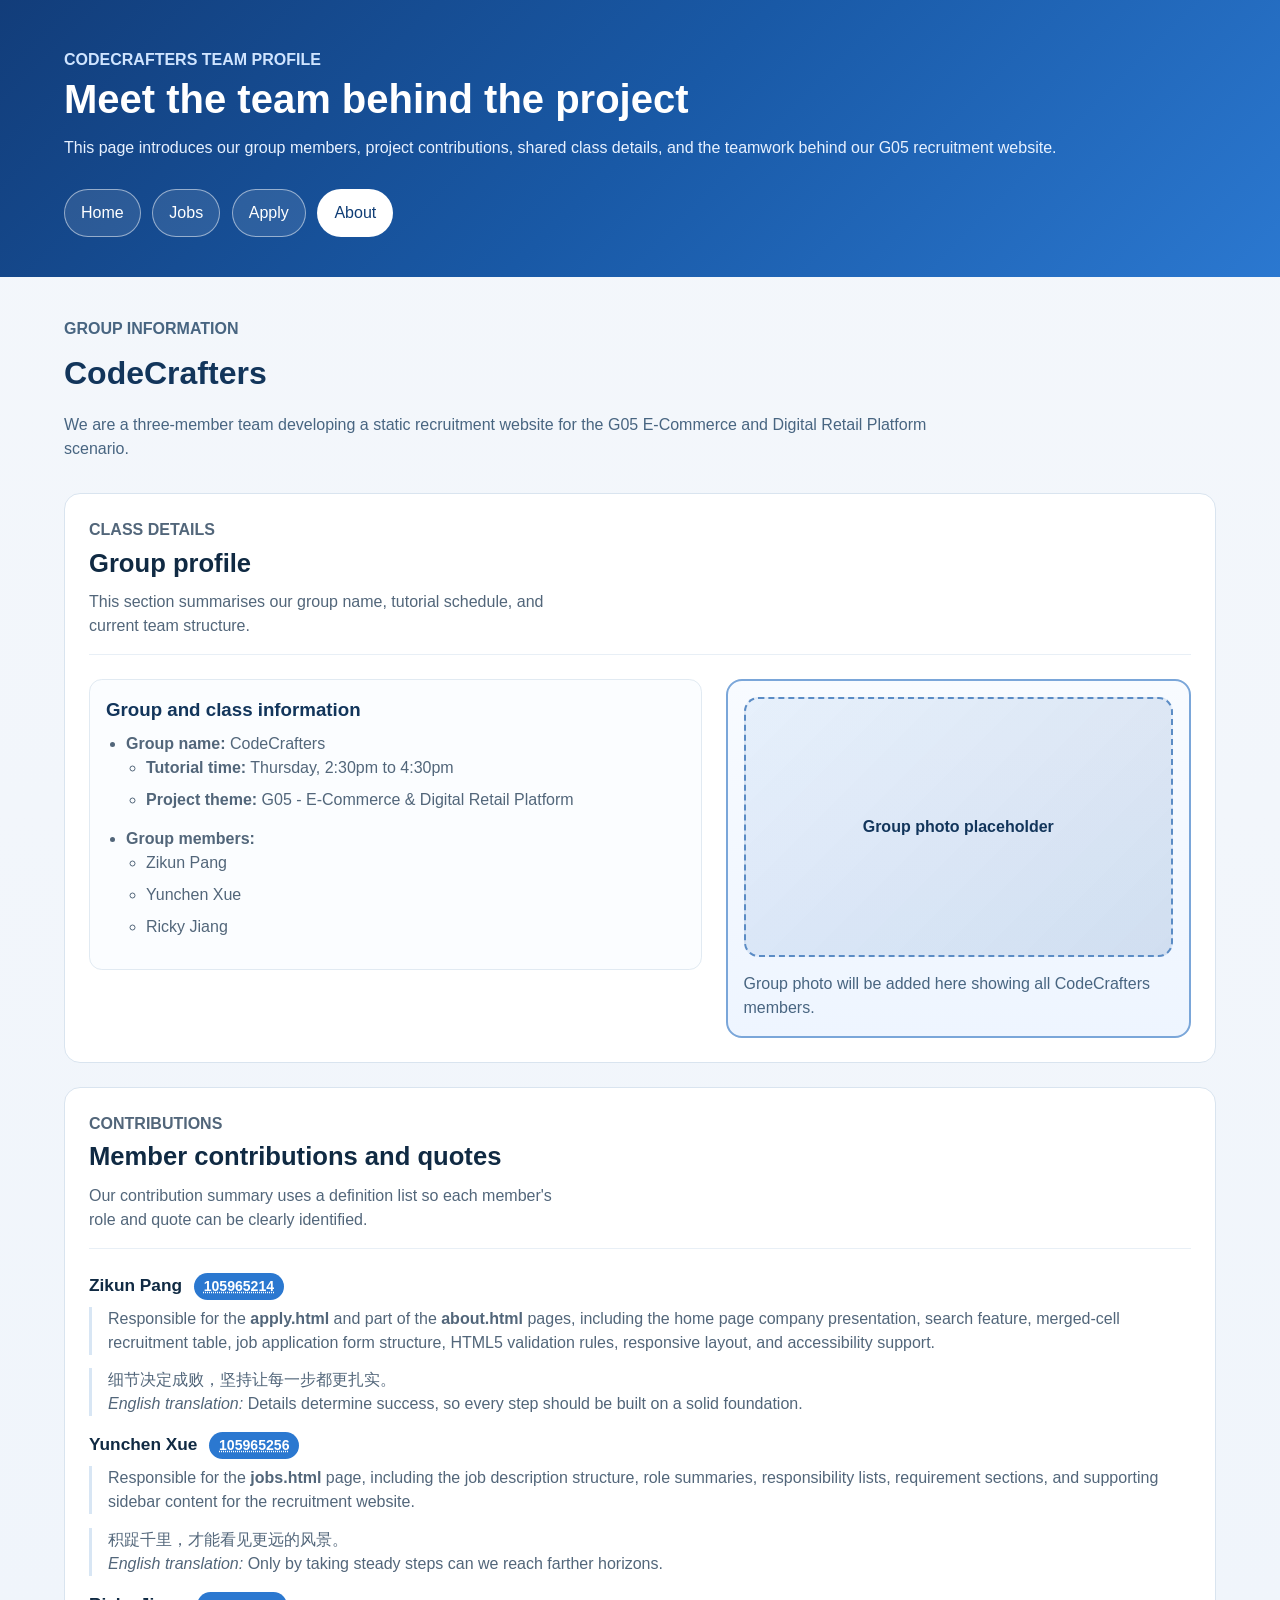
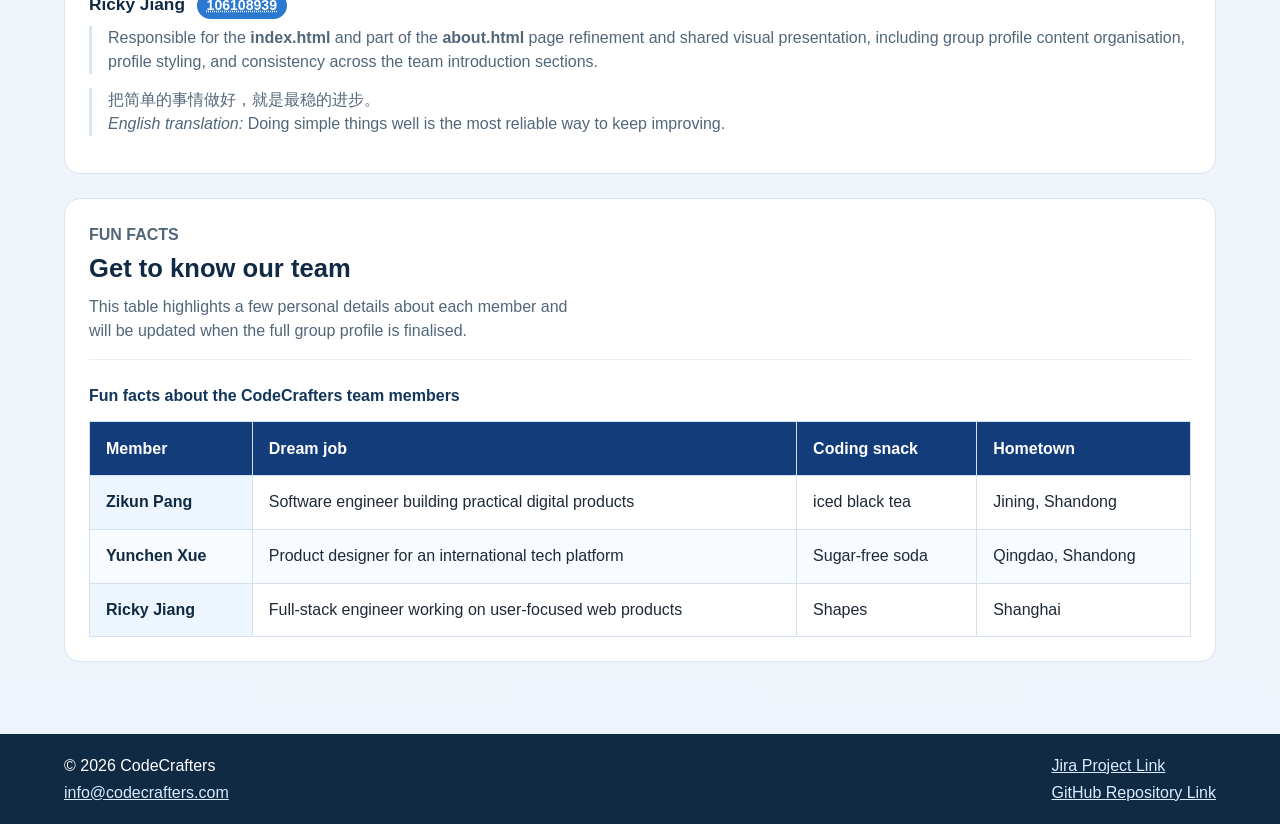
==== commit 929c2ad5: "clear division of labor" ====
--- a/about.html
+++ b/about.html
@@ -100,7 +100,7 @@
         <dl class="member-contributions">
             <dt>Zikun Pang <span class="student-id"><abbr title="Student ID">105965214</abbr></span></dt>
             <dd>
-                Responsible for the <strong>index.html</strong> and <strong>apply.html</strong> pages, including the home page company presentation, search feature, merged-cell recruitment table, job application form structure, HTML5 validation rules, responsive layout, and accessibility support.
+                Responsible for the <strong>apply.html</strong> and part of the <strong>about.html</strong> pages, including the home page company presentation, search feature, merged-cell recruitment table, job application form structure, HTML5 validation rules, responsive layout, and accessibility support.
             </dd>
             <dd>
                 <span lang="zh-CN">&#32454;&#33410;&#20915;&#23450;&#25104;&#36133;&#65292;&#22362;&#25345;&#35753;&#27599;&#19968;&#27493;&#37117;&#26356;&#25166;&#23454;&#12290;</span>
@@ -120,7 +120,7 @@
 
             <dt>Ricky Jiang <span class="student-id"><abbr title="Student ID">106108939</abbr></span></dt>
             <dd>
-                Responsible for the <strong>about.html</strong> page refinement and shared visual presentation, including group profile content organisation, profile styling, and consistency across the team introduction sections.
+                Responsible for the <strong>index.html</strong> and part of the <strong>about.html</strong> page refinement and shared visual presentation, including group profile content organisation, profile styling, and consistency across the team introduction sections.
             </dd>
             <dd>
                 <span lang="zh-CN">&#25226;&#31616;&#21333;&#30340;&#20107;&#24773;&#20570;&#22909;&#65292;&#23601;&#26159;&#26368;&#31283;&#30340;&#36827;&#27493;&#12290;</span>
--- a/styles.css
+++ b/styles.css
@@ -74,6 +74,10 @@
     color: var(--color-text-soft);
 }
 
+.page-with-sidebar {
+    overflow: hidden;
+}
+
 .page-content {
     float: left;
     width: 73%;
@@ -827,4 +831,4 @@
 .home-search {
     margin-top: 1rem;
 }
-}+}
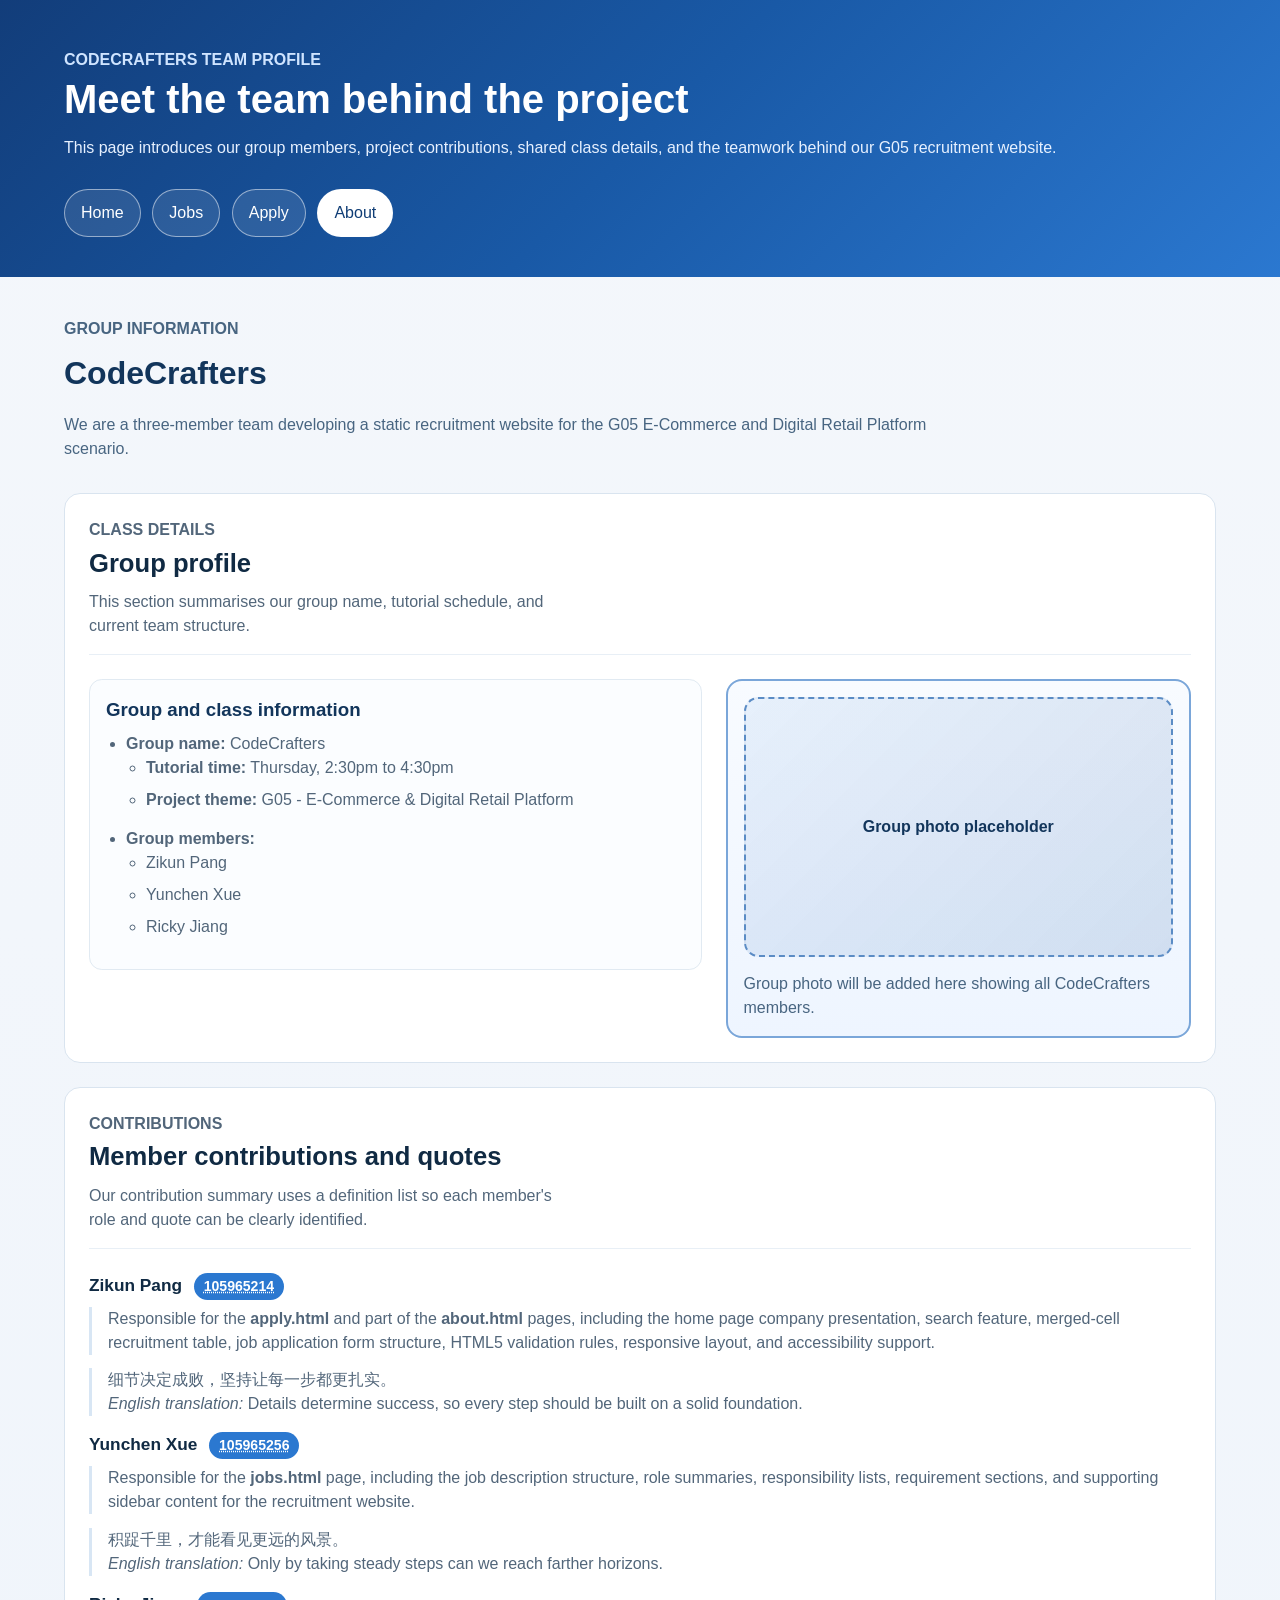
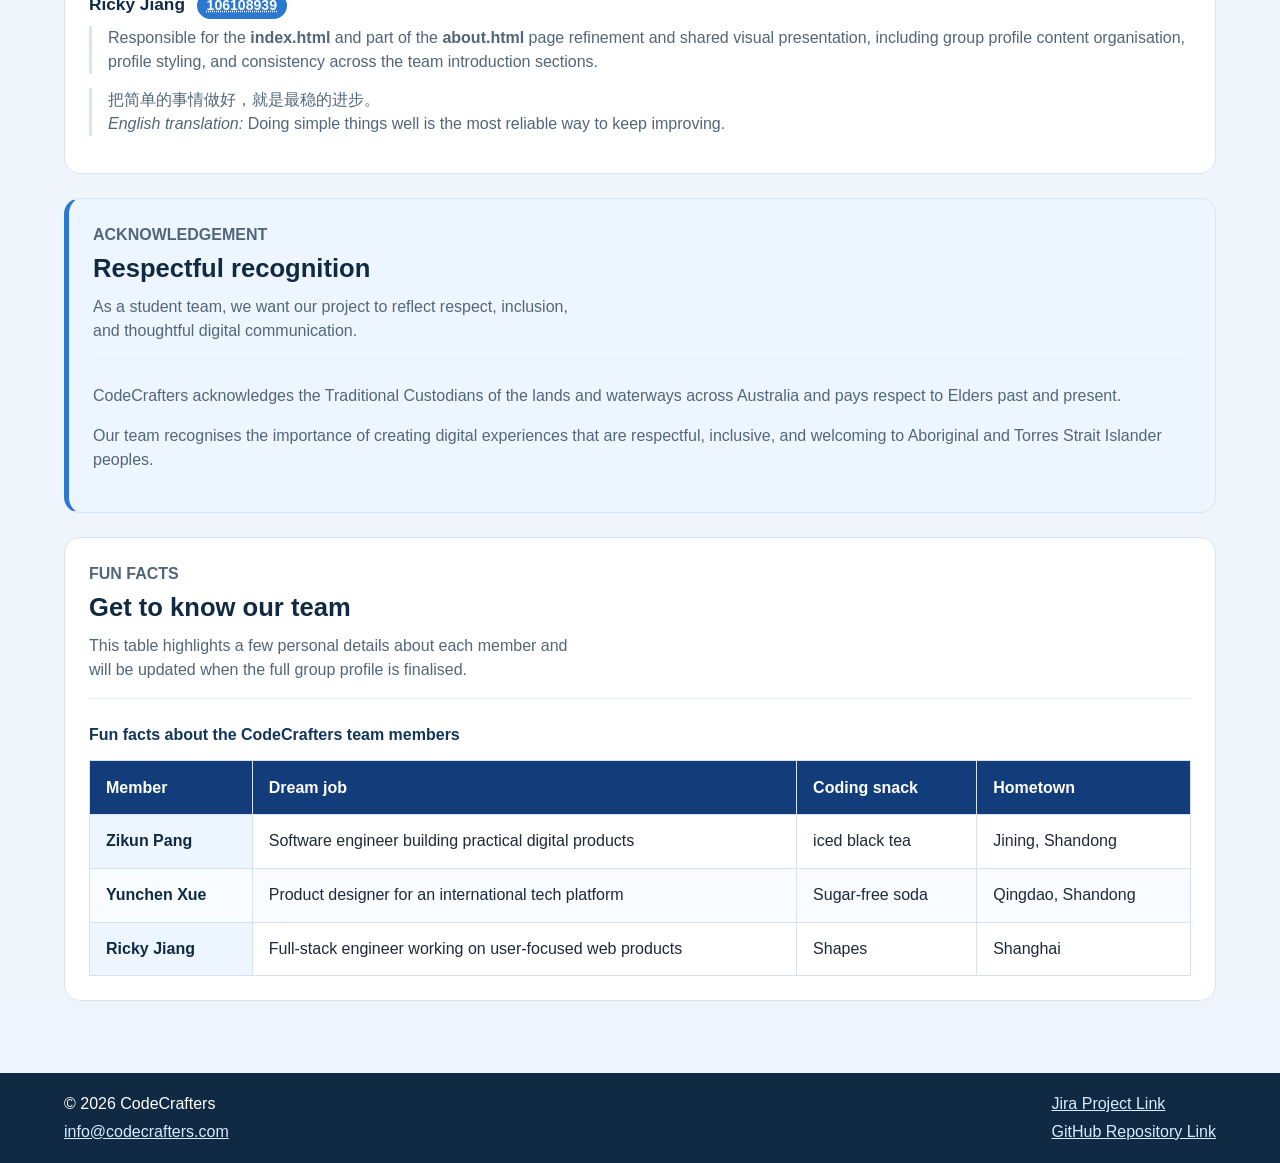
==== commit 4c99f820: "remove supports Aboriginal from apply to about" ====
--- a/about.html
+++ b/about.html
@@ -130,6 +130,24 @@
         </dl>
     </section>
 
+    <section class="content-card acknowledgement-box">
+        <header class="card-header">
+            <div>
+                <p class="card-tag">Acknowledgement</p>
+                <h2>Respectful recognition</h2>
+                <p class="card-summary">
+                    As a student team, we want our project to reflect respect, inclusion, and thoughtful digital communication.
+                </p>
+            </div>
+        </header>
+        <p>
+            CodeCrafters acknowledges the Traditional Custodians of the lands and waterways across Australia and pays respect to Elders past and present.
+        </p>
+        <p>
+            Our team recognises the importance of creating digital experiences that are respectful, inclusive, and welcoming to Aboriginal and Torres Strait Islander peoples.
+        </p>
+    </section>
+
     <section class="content-card">
         <header class="card-header">
             <div>
@@ -202,4 +220,4 @@
 </footer>
 
 </body>
-</html>+</html>
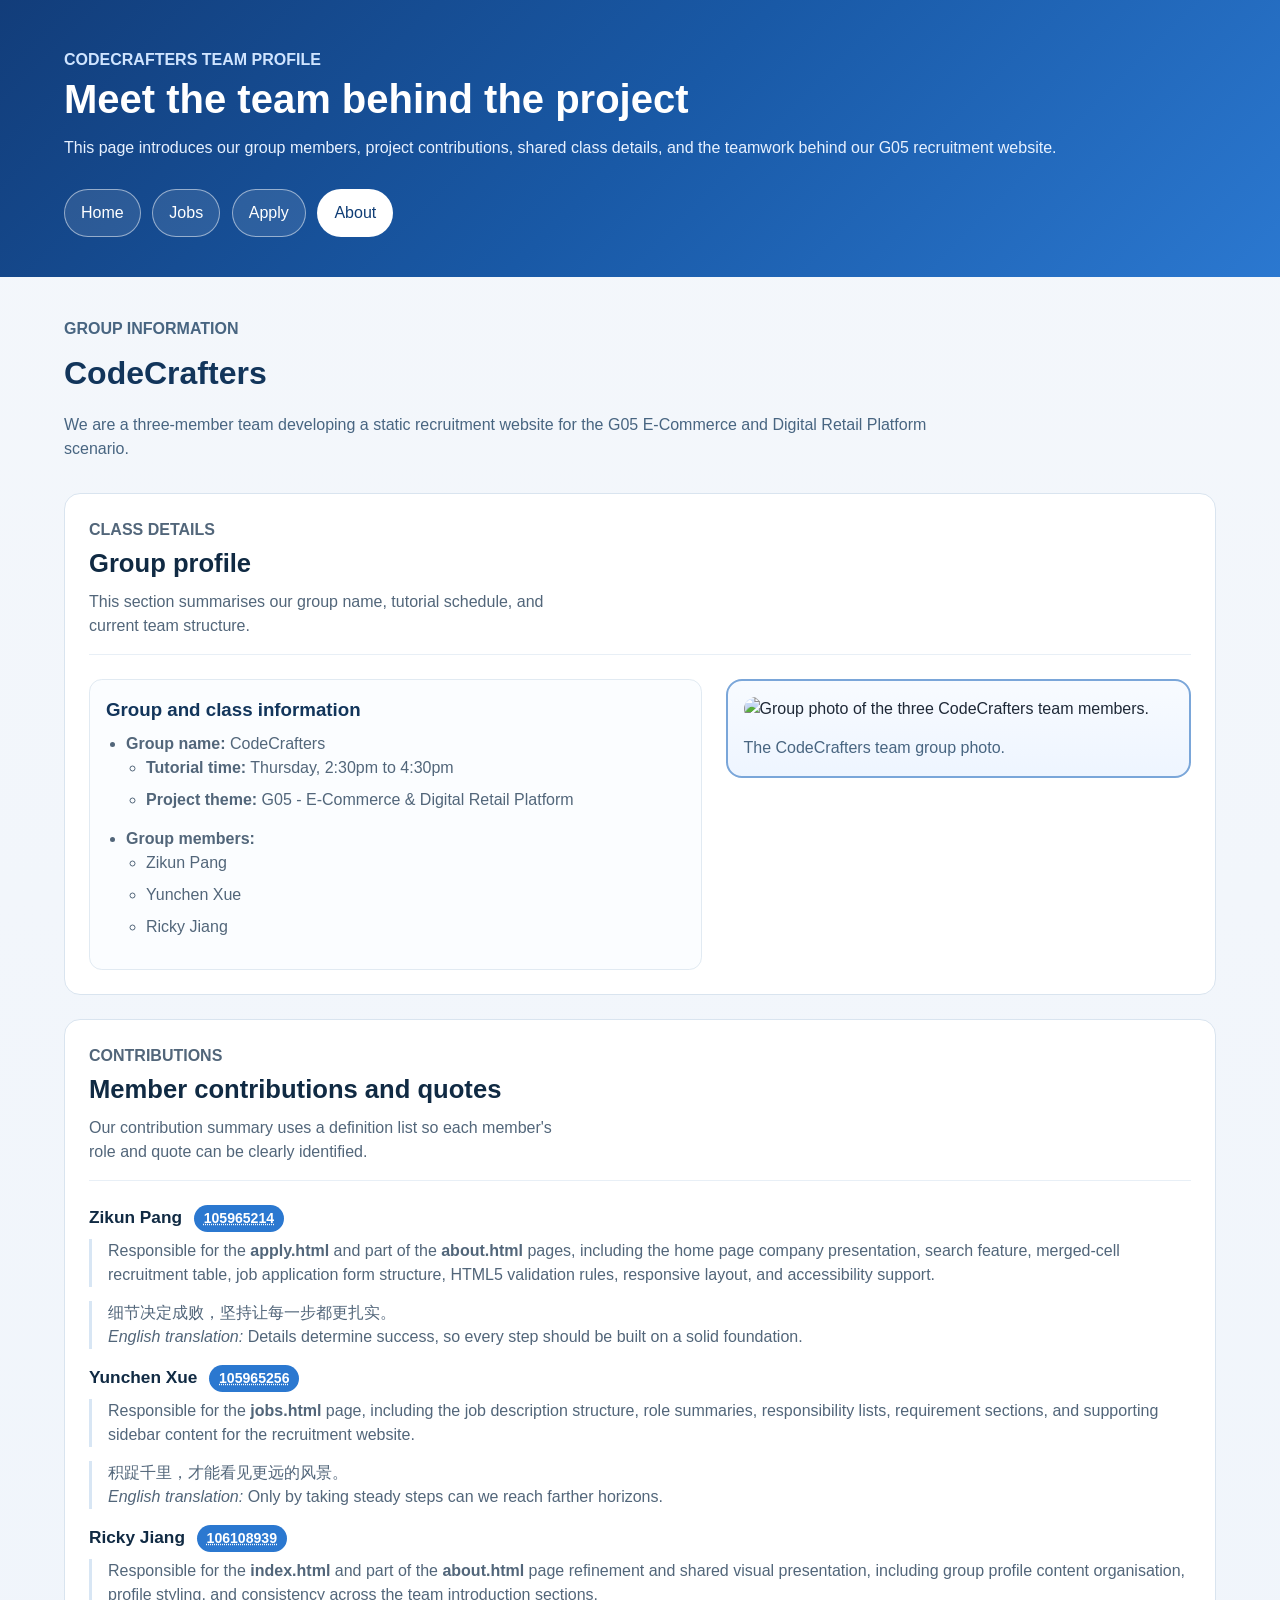
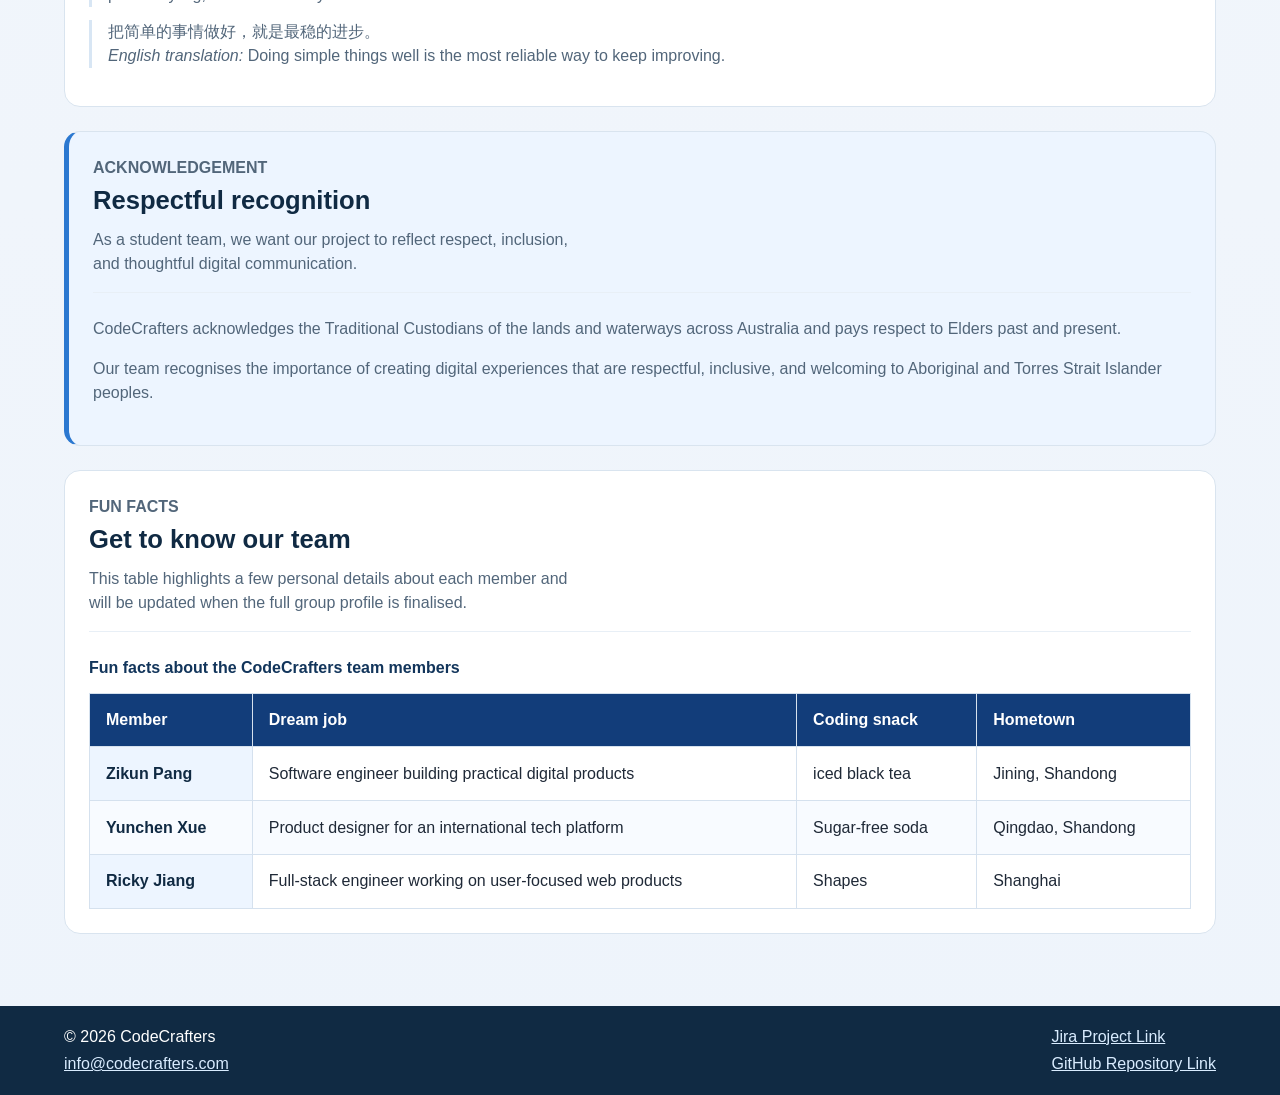
==== commit f9502ada: "put the photo in" ====
--- a/about.html
+++ b/about.html
@@ -76,11 +76,9 @@
             </div>
 
             <figure class="about-photo">
-                <div class="photo-placeholder" aria-hidden="true">
-                    Group photo placeholder
-                </div>
+                <img src="9a2e405ba7c57796ac91e9fdd0197e90.jpg" alt="Group photo of the three CodeCrafters team members." class="group-photo">
                 <figcaption>
-                    Group photo will be added here showing all CodeCrafters members.
+                    The CodeCrafters team group photo.
                 </figcaption>
             </figure>
         </div>
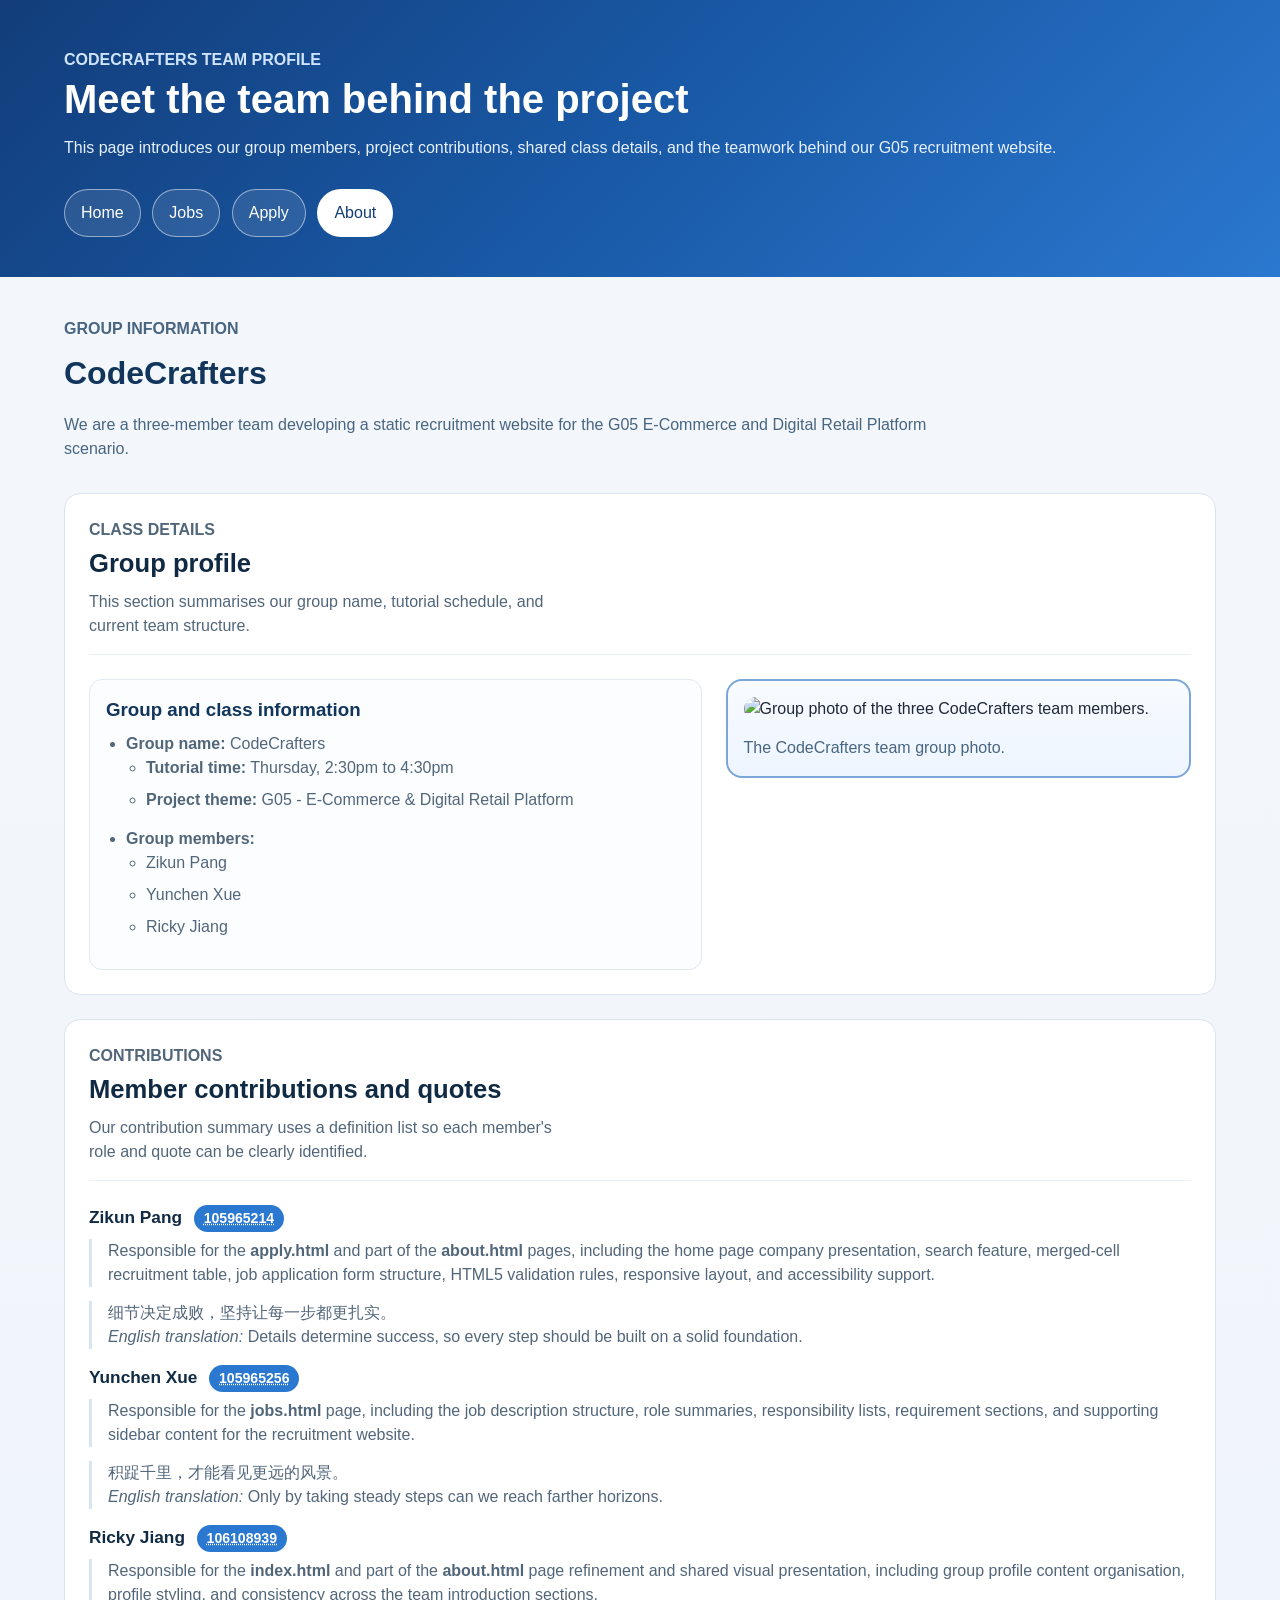
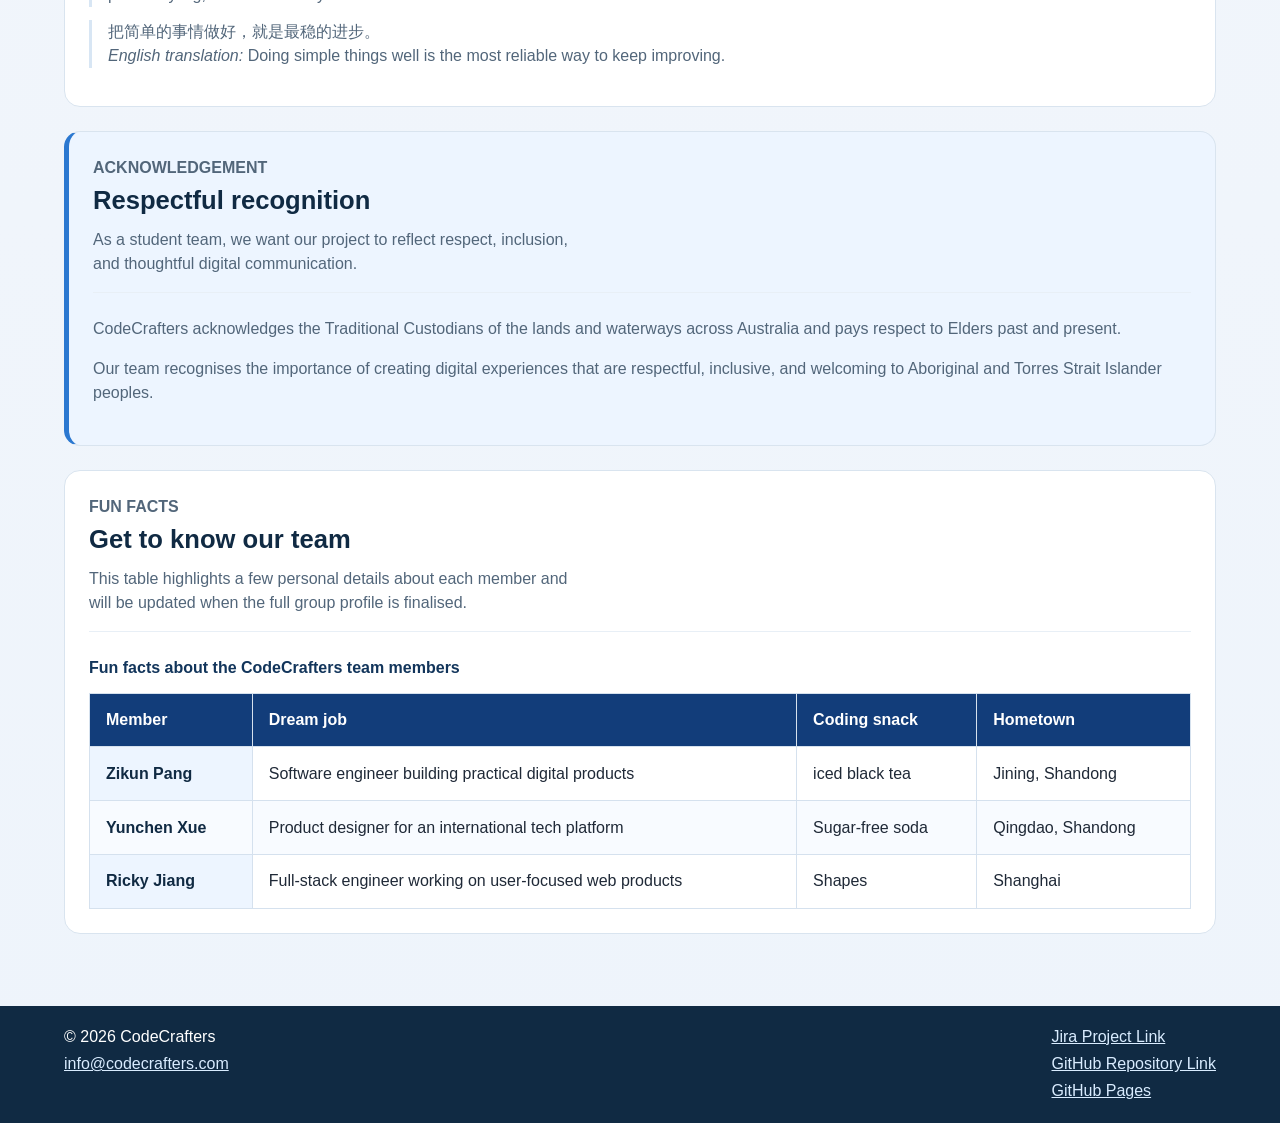
==== commit 92265db4: "added github pages link" ====
--- a/about.html
+++ b/about.html
@@ -213,6 +213,7 @@
                    GitHub Repository Link
                 </a>
             </p>
+            <p><a href="https://105965256.github.io/COS10026-Group-Work/">GitHub Pages</a></p>
         </div>
     </div>
 </footer>
